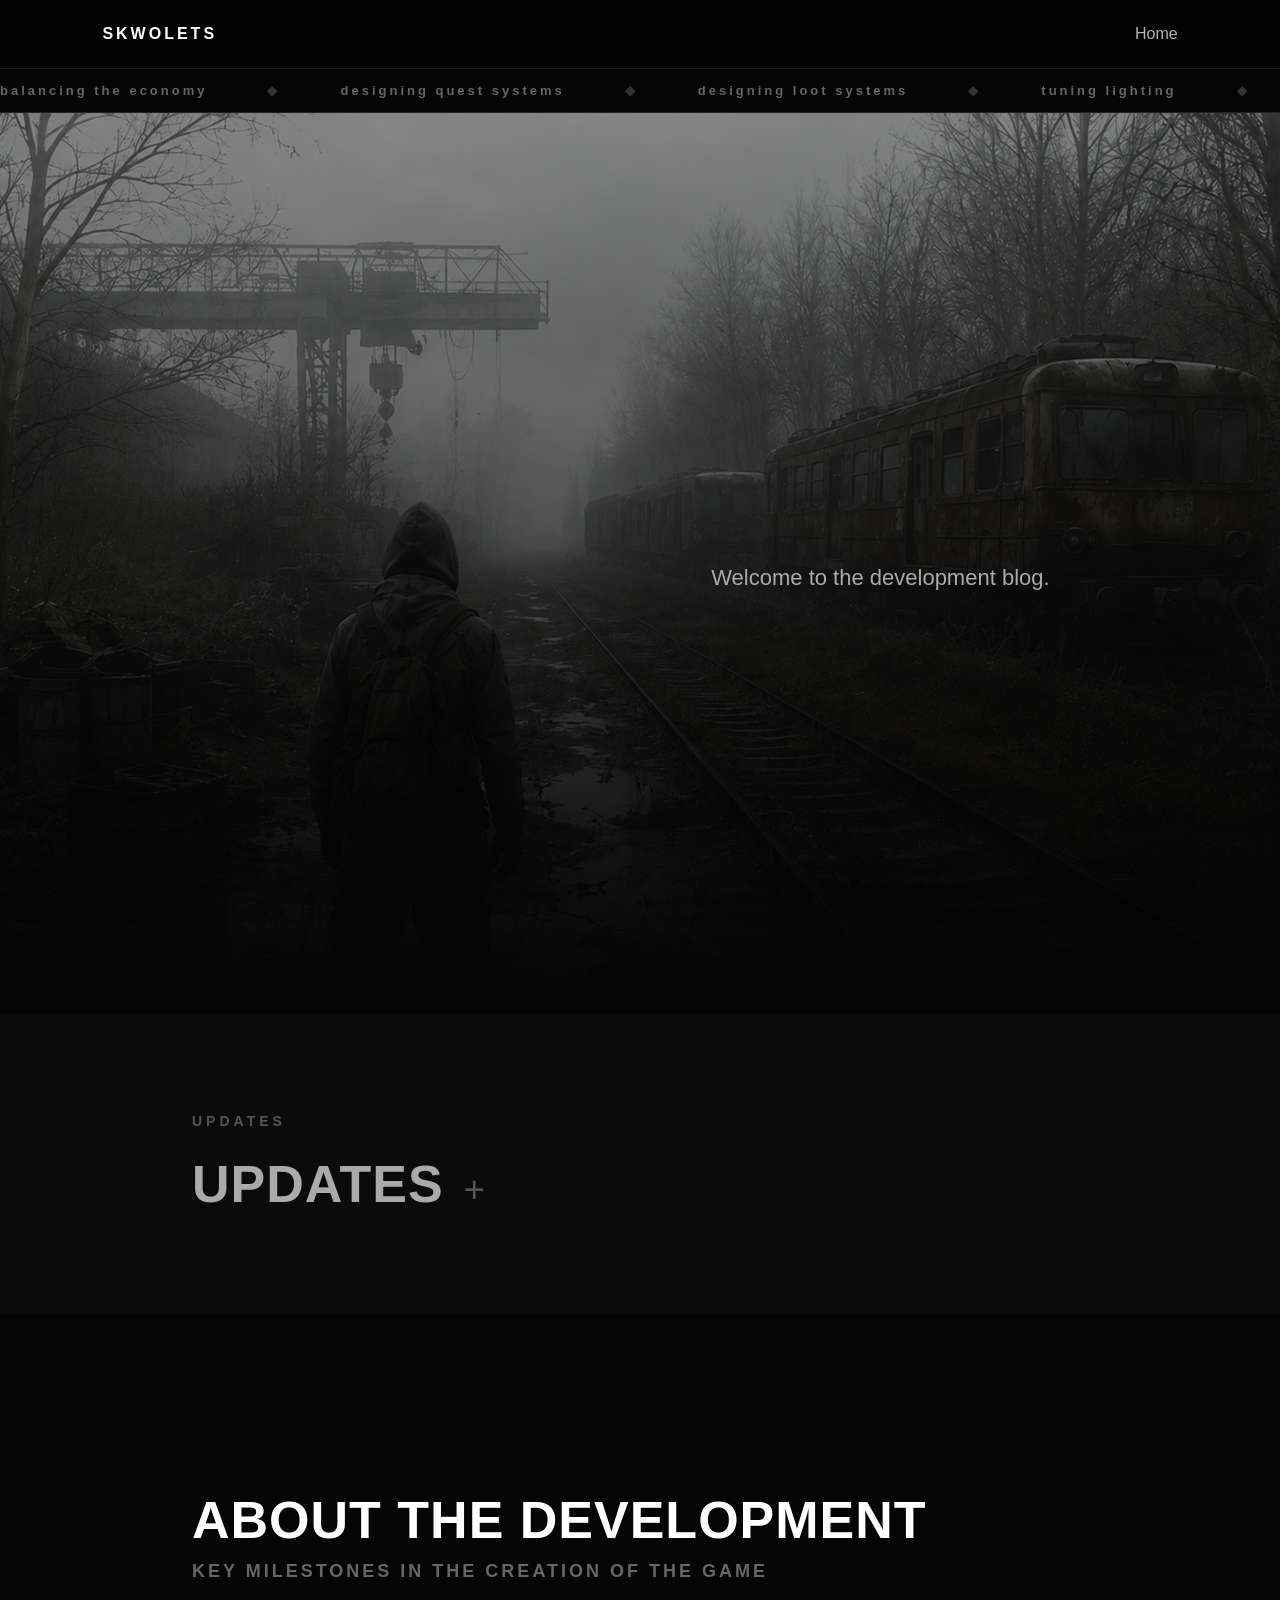
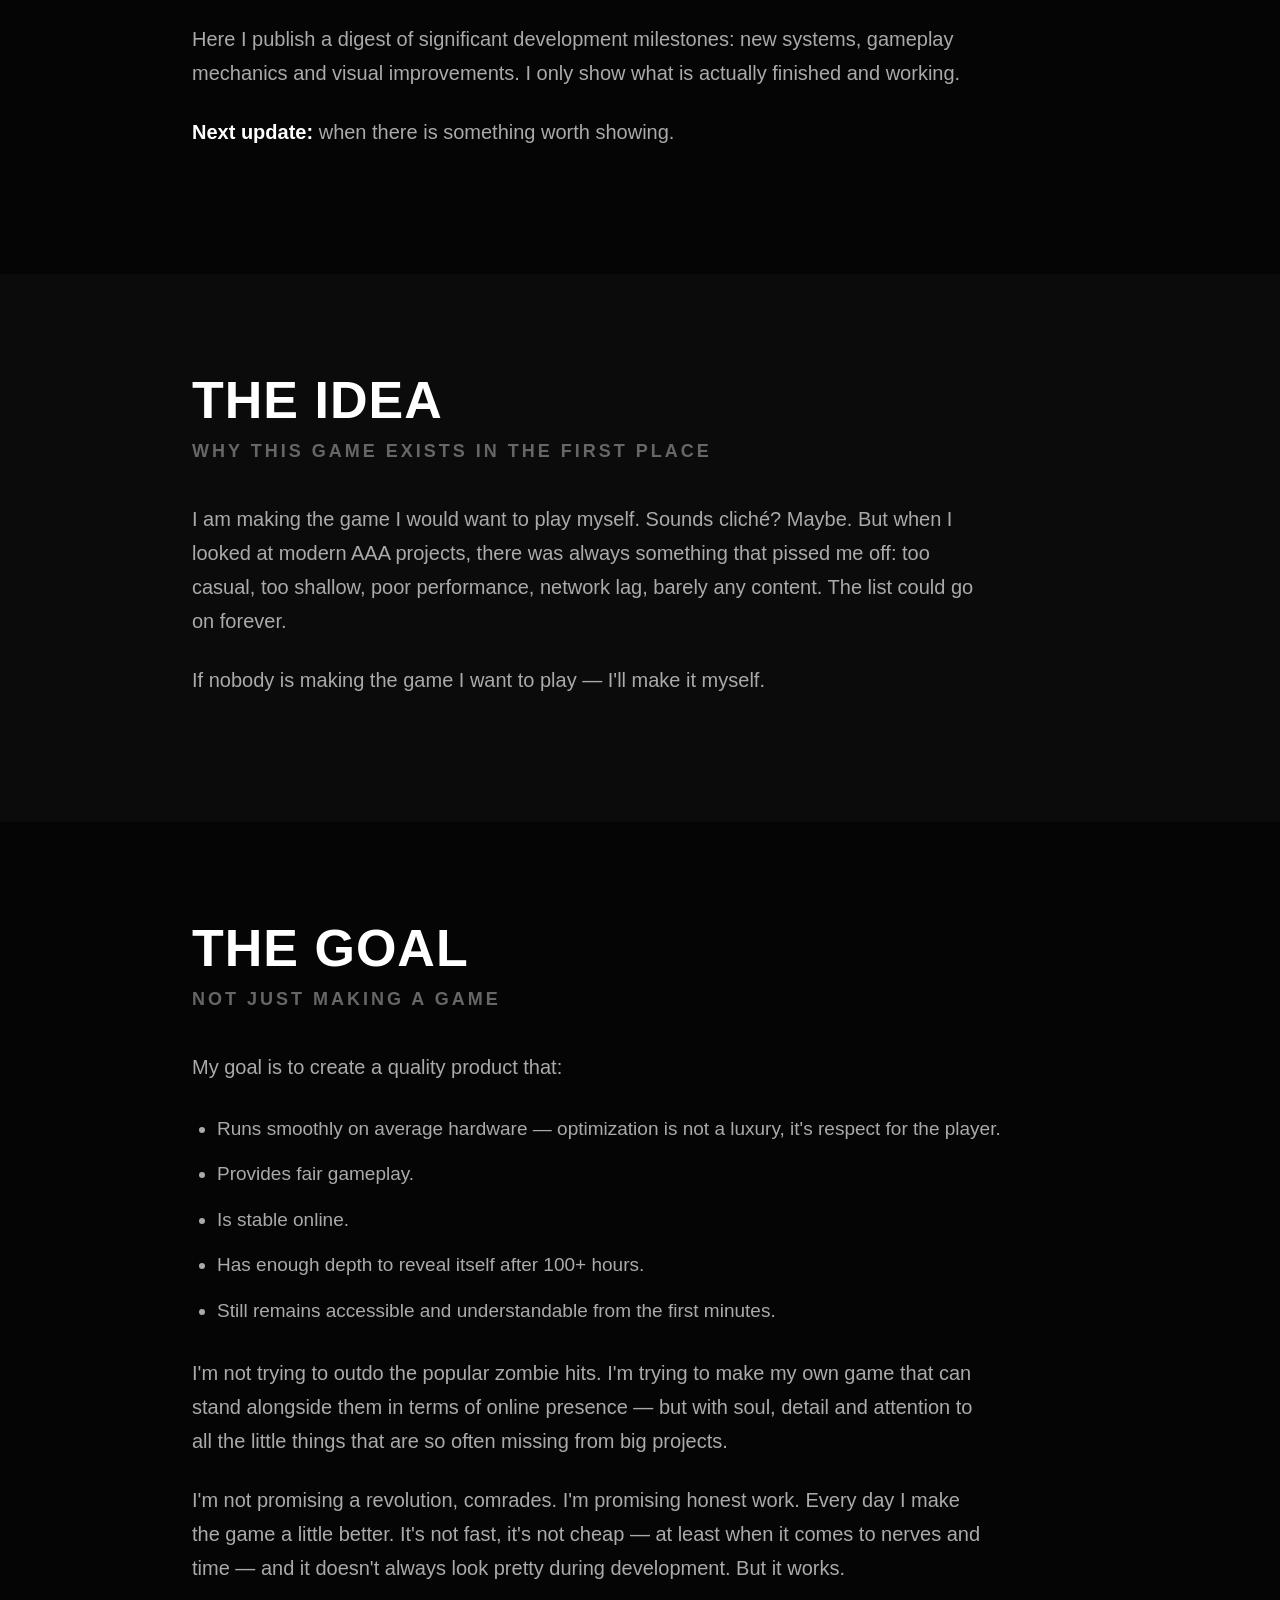
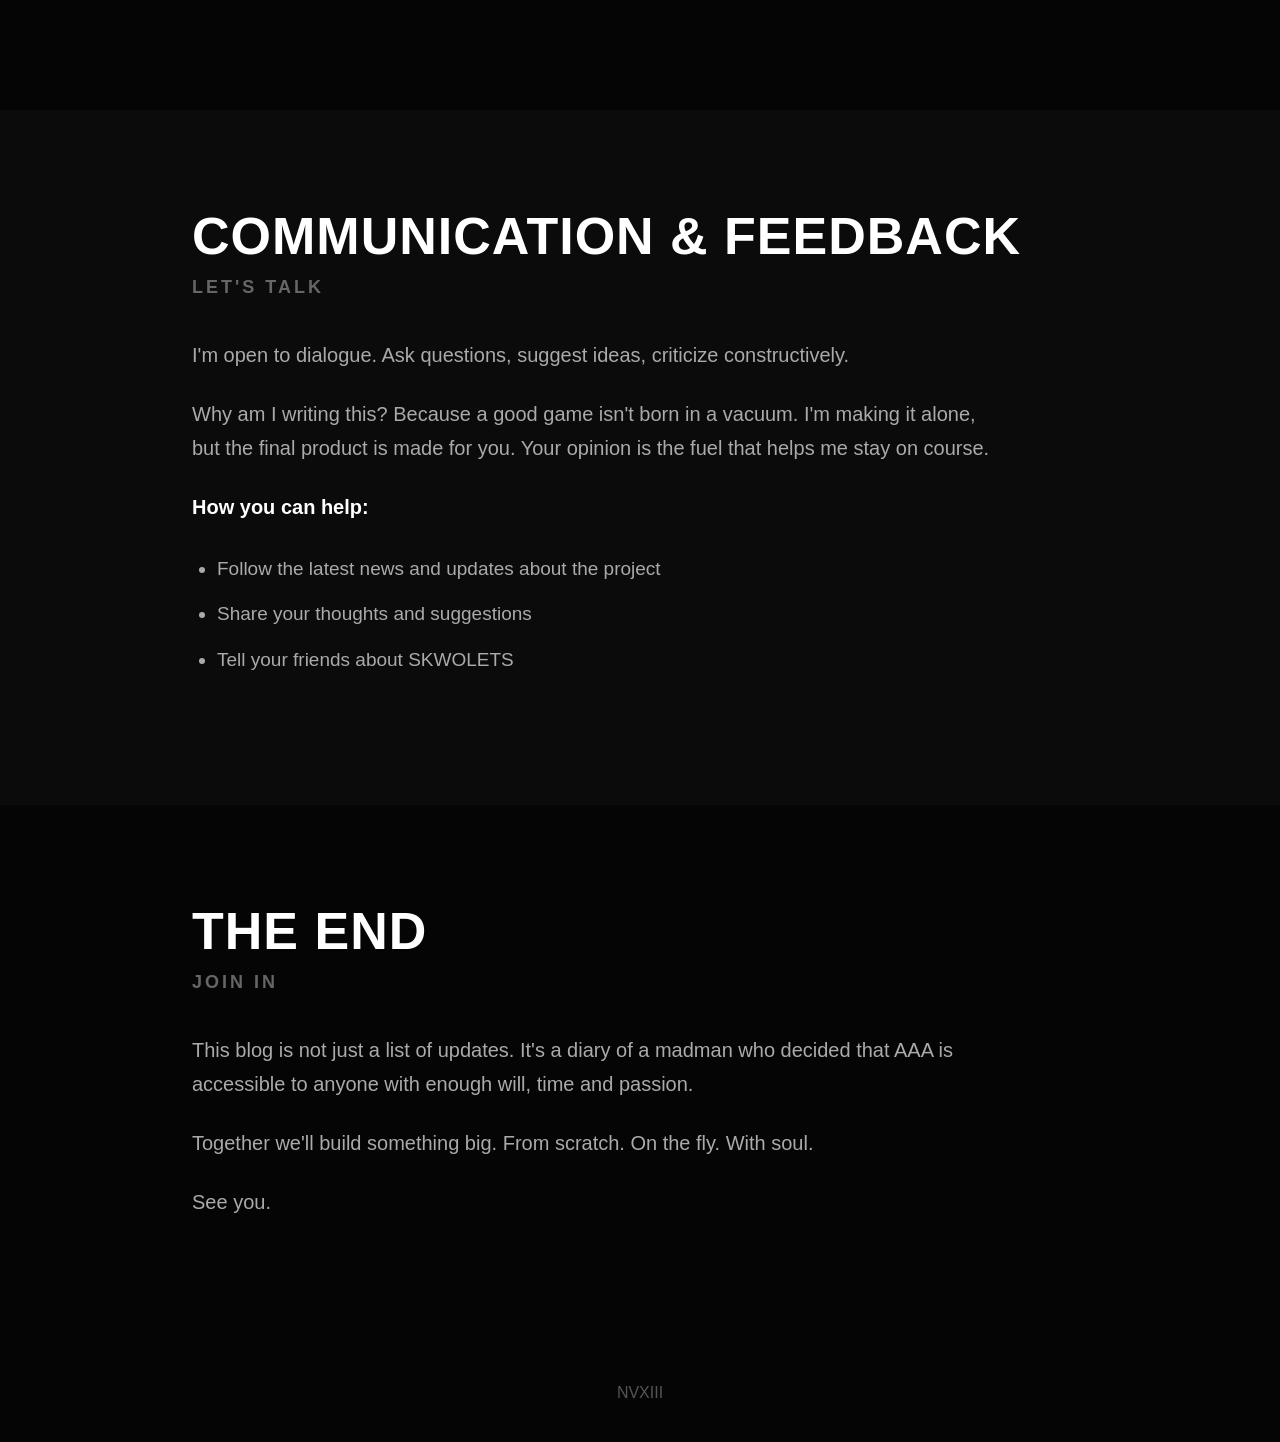
==== devblog/index.html @ 363bd1a9 "Update index.html" ====
<!DOCTYPE html>
<html lang="en">

<head>
    <meta charset="UTF-8">
    <meta name="viewport" content="width=device-width, initial-scale=1.0">

    <title>Development Blog - SKWOLETS</title>

    <link rel="stylesheet" href="../style.css">
    <link rel="stylesheet" href="style.css">

    <!-- Favicon -->
    <link rel="icon" href="/favicon.ico" sizes="any">
    <link rel="icon" type="image/png" sizes="32x32" href="/favicon/favicon-32x32.png">
    <link rel="icon" type="image/png" sizes="16x16" href="/favicon/favicon-16x16.png">

    <!-- Apple -->
    <link rel="apple-touch-icon" sizes="180x180" href="/favicon/apple-touch-icon.png">

    <!-- Web App Manifest -->
    <link rel="manifest" href="/favicon/site.webmanifest">

    <!-- Open Graph -->
    <meta property="og:type" content="website">
    <meta property="og:title" content="Development Blog — SKWOLETS">
    <meta property="og:description" content="SKWOLETS — multiplayer game currently in development">
    <meta property="og:image" content="https://skwolets.com/favicon/og-image.png">
    <meta property="og:url" content="https://skwolets.com/devblog/">
    <meta property="og:site_name" content="SKWOLETS">

    <!-- Twitter / X -->
    <meta name="twitter:card" content="summary_large_image">
    <meta name="twitter:title" content="Development Blog — SKWOLETS">
    <meta name="twitter:description" content="SKWOLETS — multiplayer game currently in development">
    <meta name="twitter:image" content="https://skwolets.com/favicon/og-image.png">
</head>

<body>

<header>

    <div class="logo">
        SKWOLETS
    </div>

    <nav>
        <a href="/">Home</a>
    </nav>

</header>

<div class="marquee">
<div class="marquee-track">

<span>designing gameplay mechanics</span>
<span>prototyping mechanics</span>
<span>tuning the gameplay loop</span>
<span>balancing gameplay</span>
<span>tuning progression</span>
<span>designing loot systems</span>
<span>balancing the economy</span>
<span>designing quest systems</span>
<span>developing NPCs</span>
<span>tuning AI behavior</span>
<span>designing combat systems</span>
<span>tuning weapons</span>
<span>tuning damage</span>
<span>tuning character stats</span>
<span>designing inventory systems</span>
<span>developing save systems</span>
<span>designing progression systems</span>
<span>tuning interactions</span>
<span>developing loot systems</span>
<span>designing crafting systems</span>

<span>building gameplay prototypes</span>
<span>testing new mechanics</span>
<span>analyzing game balance</span>
<span>improving UX</span>
<span>polishing gameplay</span>
<span>tuning the camera</span>
<span>tuning controls</span>
<span>designing UI</span>
<span>testing user flows</span>
<span>improving the gameplay flow</span>

<span>optimizing FPS</span>
<span>optimizing CPU usage</span>
<span>optimizing GPU usage</span>
<span>profiling performance</span>
<span>analyzing memory usage</span>
<span>hunting memory leaks</span>
<span>optimizing level loading</span>
<span>optimizing network code</span>
<span>running load tests</span>
<span>checking server stability</span>

<span>designing network architecture</span>
<span>testing multiplayer</span>
<span>checking replication</span>
<span>testing reconnects</span>
<span>checking heartbeats</span>
<span>analyzing latency</span>
<span>checking ping</span>
<span>optimizing queries</span>
<span>checking Redis</span>
<span>testing APIs</span>

<span>configuring server infrastructure</span>
<span>monitoring servers</span>
<span>analyzing server logs</span>
<span>checking queues</span>
<span>monitoring server resources</span>
<span>testing fault tolerance</span>
<span>handling errors</span>
<span>analyzing race conditions</span>
<span>testing concurrent access</span>
<span>checking service health</span>

<span>building environments</span>
<span>building game locations</span>
<span>designing biomes</span>
<span>generating terrain</span>
<span>tuning lighting</span>
<span>tuning the atmosphere</span>
<span>creating VFX</span>
<span>tuning materials</span>
<span>setting up collisions</span>
<span>optimizing levels</span>

<span>refactoring code</span>
<span>reading documentation</span>
<span>writing documentation</span>
<span>profiling code</span>
<span>analyzing logs</span>
<span>testing fixes</span>
<span>checking for regressions</span>
<span>planning technical tasks</span>
<span>paying down technical debt</span>
<span>designing architecture</span>

<span>looking for a missing bracket</span>
<span>hunting a bug that just disappeared</span>
<span>fixing what was working</span>
<span>breaking what I just fixed</span>
<span>restarting the editor</span>
<span>waiting for compilation</span>
<span>waiting for shaders to compile</span>
<span>watching the logs like a TV show</span>

<span>adding another Print String</span>
<span>adding another TODO</span>
<span>creating a TODO for a TODO</span>
<span>reading my old code</span>
<span>not understanding my old code</span>
<span>blaming Unreal</span>
<span>blaming Redis</span>
<span>blaming Gunicorn</span>
<span>blaming the internet</span>
<span>blaming myself</span>

<span>drinking cold coffee</span>
<span>making coffee instead of fixing the bug</span>
<span>listening to the hum of the fans</span>
<span>listening to my computer</span>
<span>staring at the loading screen</span>
<span>staring at an empty map</span>
<span>pretending it was intentional</span>
<span>pressing Play</span>
<span>pressing Stop</span>
<span>pretending it's almost done</span>

</div>
</div>

<section class="devblog-hero">

    <div class="devblog-hero-content">

        <p>Welcome to the development blog.</p>

    </div>

</section>

<article class="devblog-item updates">

    <div class="devblog-number">UPDATES</div>

    <details>

        <summary>UPDATES</summary>

        <div class="updates-list">

            <a href="/devblog/devlog/shooting-system/" class="update-item">

                <div class="update-date">
                    16 SEP 2026
                </div>

                <div class="update-info">

                    <h3>
                        002 Shooting System
                    </h3>

                    <p>
                        A deep look into client prediction, server-authoritative
                        ballistics, lag compensation, rewind, spatial queries,
                        and deterministic projectile simulation.
                    </p>

                </div>

                <div class="update-arrow">
                    →
                </div>

            </a>
            

            <a href="/devblog/devlog/master-server/" class="update-item">

                <div class="update-date">
                    1 AUG 2026
                </div>

                <div class="update-info">

                    <h3>
                        001 Master Server
                    </h3>

                    <p>
                        How own server infrastructure works,
                        including Heartbeat, connection queues, and
                        real-time game server status monitoring.
                    </p>

                </div>

                <div class="update-arrow">
                    →
                </div>

            </a>

            <!-- Next update -->

            <!--
            <a href="/devblog/devlog/example/" class="update-item">

                <div class="update-date">
                    20.08.2026
                </div>

                <div class="update-info">

                    <h3>
                        Title of the next update
                    </h3>

                    <p>
                        Short description of the development update.
                    </p>

                </div>

                <div class="update-arrow">
                    →
                </div>

            </a>
            -->

        </div>

    </details>

</article>


<section class="devblog-content">

    <article class="devblog-item">

        <h1>ABOUT THE DEVELOPMENT</h1>

        <h2>KEY MILESTONES IN THE CREATION OF THE GAME</h2>

        <p>
            Here I publish a digest of significant development milestones:
            new systems, gameplay mechanics and visual improvements.
            I only show what is actually finished and working.
        </p>

        <p>
            <strong>Next update:</strong> when there is something worth showing.
        </p>

    </article>


    <article class="devblog-item">

        <h1>THE IDEA</h1>

        <h2>WHY THIS GAME EXISTS IN THE FIRST PLACE</h2>

        <p>
            I am making the game I would want to play myself.
            Sounds cliché? Maybe. But when I looked at modern AAA projects,
            there was always something that pissed me off: too casual,
            too shallow, poor performance, network lag, barely any content.
            The list could go on forever.
        </p>

        <p>
            If nobody is making the game I want to play — I'll make it myself.
        </p>

    </article>


    <article class="devblog-item">

        <h1>THE GOAL</h1>

        <h2>NOT JUST MAKING A GAME</h2>

        <p>
            My goal is to create a quality product that:
        </p>

        <ul>
            <li>Runs smoothly on average hardware — optimization is not a luxury, it's respect for the player.</li>
            <li>Provides fair gameplay.</li>
            <li>Is stable online.</li>
            <li>Has enough depth to reveal itself after 100+ hours.</li>
            <li>Still remains accessible and understandable from the first minutes.</li>
        </ul>

        <p>
            I'm not trying to outdo the popular zombie hits.
            I'm trying to make my own game that can stand alongside them
            in terms of online presence — but with soul, detail and attention
            to all the little things that are so often missing from big projects.
        </p>

        <p>
            I'm not promising a revolution, comrades.
            I'm promising honest work.
            Every day I make the game a little better.
            It's not fast, it's not cheap — at least when it comes to nerves
            and time — and it doesn't always look pretty during development.
            But it works.
        </p>

    </article>


    <article class="devblog-item">

        <h1>COMMUNICATION &amp; FEEDBACK</h1>

        <h2>LET'S TALK</h2>

        <p>
            I'm open to dialogue.
            Ask questions, suggest ideas, criticize constructively.
        </p>

        <p>
            Why am I writing this?
            Because a good game isn't born in a vacuum.
            I'm making it alone, but the final product is made for you.
            Your opinion is the fuel that helps me stay on course.
        </p>

        <p>
            <strong>How you can help:</strong>
        </p>

        <ul>
            <li>Follow the latest news and updates about the project</li>
            <li>Share your thoughts and suggestions</li>
            <li>Tell your friends about SKWOLETS</li>
        </ul>

    </article>


    <article class="devblog-item">

        <h1>THE END</h1>

        <h2>JOIN IN</h2>

        <p>
            This blog is not just a list of updates.
            It's a diary of a madman who decided that AAA is accessible to anyone
            with enough will, time and passion.
        </p>

        <p>
            Together we'll build something big.
            From scratch. On the fly. With soul.
        </p>

        <p>
            See you.
        </p>

    </article>

</section>

<footer>

NVXIII

</footer>

<button id="backToTop" class="back-to-top" aria-label="Back to top">
    ↑
</button>

<script src="script.js"></script>

<!-- Cloudflare Web Analytics -->
<script type='module' src='https://static.cloudflareinsights.com/beacon.min.js' data-cf-beacon='{"token": "33b2f1748ba34543882b2375c96916b5"}'></script>
<!-- End Cloudflare Web Analytics -->
    
</body>

</html>
---- style.css ----
* {
    margin: 0;
    padding: 0;
    box-sizing: border-box;
}


html {
    scroll-behavior: smooth;
}


body {
    background: #050505;
    color: white;
    font-family:
        "Segoe UI",
        sans-serif;
}


.noise {
    position: fixed;

    width: 100%;
    height: 100%;

    background:
        linear-gradient(
            rgba(255,255,255,0.02),
            rgba(255,255,255,0.02)
        );

    pointer-events: none;

    z-index: 100;
}


/* ============================================================
   HEADER
   ============================================================ */

header {
    position: relative;
    top: 0;

    width: 100%;

    display: flex;
    justify-content: space-between;
    align-items: center;

    padding: 25px 8%;

    background:
        rgba(0,0,0,0.4);

    backdrop-filter: blur(10px);

    z-index: 1000;
}


.logo {
    font-weight: 900;
    letter-spacing: 3px;
}


nav a {
    color: white;
    text-decoration: none;

    margin-left: 30px;

    opacity: .7;

    transition: .3s;
}


nav a:hover {
    opacity: 1;
}


/* ============================================================
   HERO
   ============================================================ */

.hero {
    height: 100vh;

    display: flex;
    align-items: center;

    padding-left: 10%;

    position: relative;

    overflow: hidden;
}


.hero::before {
    content: "";

    position: absolute;

    inset: 0;

    background:
        linear-gradient(
            rgba(0,0,0,0.4),
            rgba(0,0,0,0.8)
        ),
        url("images/hero-01.png");

    background-size: cover;
    background-position: center bottom;
    background-repeat: no-repeat;

    -webkit-mask-image:
    linear-gradient(
        to bottom,
        black 0%,
        black 90%,
        transparent 100%
    );

    mask-image:
    linear-gradient(
        to bottom,
        black 0%,
        black 90%,
        transparent 100%
    );

    z-index: 0;

    animation:
        heroZoom
        20s
        ease-in-out
        infinite
        alternate;
}

@keyframes heroZoom {

    from {
        transform: scale(1);
    }

    to {
        transform: scale(1.08);
    }

}


.hero-content {
    position: relative;
    z-index: 1;

    width: 100%;
    padding-right: 10%;

    text-align: right;
}


.hero h1 {
    font-size: 90px;

    line-height: .9;
}


.hero h1 span {
    color: #ff3b3b;
}


.hero p {
    margin-top: 30px;
    margin-left: auto;
    margin-right: 0;

    font-size: 22px;
    max-width: 500px;

    color: #aaa;
}

/* ============================================================
   BUTTONS
   ============================================================ */

.buttons {
    margin-top: 40px;
    display: flex;
    justify-content: flex-end;
    gap: 20px;
}

.button {
    display: flex;
    align-items: center;
    justify-content: center;

    width: 150px;
    height: 52px;

    box-sizing: border-box;

    padding: 0;

    background: #222;
    color: white;

    text-decoration: none;
    font-weight: bold;

    margin-right: 0;

    transition: .3s;
}

.button:hover {
    transform: translateY(-3px);
}

.steam {
    background: #222;
}

.button.dtf {
    background: transparent;
    border: 1px solid #333;
}

.button.dtf:hover {
    border-color: #666;
}


/* ============================================================
   SECTIONS
   ============================================================ */

section {
    padding: 120px 10%;
}


h2 {
    font-size: 45px;

    margin-bottom: 40px;
}


section p {
    font-size: 20px;

    line-height: 1.6;

    color: #aaa;

    max-width: 800px;
}


/* ============================================================
   CARDS
   ============================================================ */

.cards {
    display: flex;

    gap: 30px;
}


.card {
    background: #111;

    padding: 40px;

    border: 1px solid #222;

    flex: 1;

    transition: .4s;
}


.card:hover {
    transform: translateY(-10px);

    border-color: #ff3b3b;
}


/* ============================================================
   IMAGES
   ============================================================ */

.images {
    display: flex;

    gap: 20px;
}


.image {
    height: 250px;

    flex: 1;

    background: #151515;

    display: flex;

    align-items: center;
    justify-content: center;

    color: #555;

    border: 1px solid #222;
}


/* ============================================================
   NEWS
   ============================================================ */

.news {
    display: flex;

    gap: 30px;
}


article {
    background: #111;

    padding: 30px;

    flex: 1;
}


/* ============================================================
   BOTTOM INFO
   ============================================================ */

.bottom-info {
    display: flex;

    justify-content: space-between;

    align-items: flex-start;
}


.bottom-info > div {
    flex: 1;
}


.engine {
    text-align: left;
}


.blog {
    text-align: center;
}


.contact {
    text-align: right;
}


.bottom-info h2 {
    margin-bottom: 20px;
}


/* ============================================================
   FOOTER
   ============================================================ */

footer {
    padding: 40px;

    text-align: center;

    color: #555;
}


/* ============================================================
   RESPONSIVE
   ============================================================ */


@media(max-width:800px) {

    .hero h1 {
        font-size: 50px;
    }

    .hero::before {
        background-position: 30% center;
    }

    .hero-content {
        width: 100%;
        padding-right: 8%;
        text-align: right;
    }

    .hero p {
        max-width: 100%;
        margin-left: auto;
        margin-right: 0;
    }

    .buttons {
        margin-top: 40px;
        justify-content: flex-end;
        gap: 10px;
    }

    .button {
        width: 150px;
        height: 52px;
    }

    .cards,
    .images,
    .news,
    .bottom-info {
        flex-direction: column;
    }

    /* BOTTOM INFO */

    .bottom-info {
        gap: 60px;
        padding-top: 80px;
        padding-bottom: 80px;
    }

    .bottom-info > div {
        width: 100%;
        text-align: left;
    }

    .engine,
    .blog,
    .contact {
        text-align: left;
    }

    .bottom-info h2 {
        font-size: 32px;
        margin-bottom: 15px;
    }

    .bottom-info p {
        font-size: 17px;
    }

}

/* ============================================================
   LANGUAGE SWITCHER
   ============================================================ */

.language-switcher {
    position: absolute;

    top: 25px;
    right: 8%;

    z-index: 9999;
}


/* BUTTON */

.language-button {
    display: flex;
    align-items: center;
    gap: 8px;

    padding: 10px 0;

    background: transparent;
    border: 0;

    color: #888;

    font-family: inherit;
    font-size: 12px;
    font-weight: 700;

    letter-spacing: 2px;

    cursor: pointer;

    transition: color 0.2s ease;
}

.language-button:hover {
    color: #fff;
}


/* ARROW */

.language-arrow {
    font-size: 8px;

    transition: transform 0.2s ease;
}


/* OPEN STATE */

.language-switcher.open .language-arrow {
    transform: rotate(180deg);
}


/* DROPDOWN */

.language-menu {
    position: absolute;

    top: calc(100% + 5px);
    right: 0;

    min-width: 100%;

    padding: 5px 0;

    background: #080808;
    border: 1px solid #333;

    opacity: 0;
    visibility: hidden;

    transform: translateY(-5px);

    transition:
        opacity 0.2s ease,
        visibility 0.2s ease,
        transform 0.2s ease;
}



/* OPEN */

.language-switcher.open .language-menu {
    opacity: 1;
    visibility: visible;
    transform: translateY(0);
}


/* LINKS */

.language-menu a {
    display: block;

    padding: 10px 20px;

    color: #888;

    text-decoration: none;

    font-size: 11px;
    font-weight: 700;

    letter-spacing: 2px;

    white-space: nowrap;

    transition:
        color 0.2s ease,
        background 0.2s ease;
}

.language-menu a:hover {
    color: #fff;
    background: #111;
}


/* MOBILE */

@media (max-width: 800px) {

    .language-switcher {
        top: 20px;
        right: 8%;
    }

}
---- devblog/style.css ----
.devblog-content {
    padding: 80px 0 0 0;
}

/* ============================================================
   DEV BLOG HERO
   ============================================================ */

.devblog-hero {
    height: 100vh;

    display: flex;
    align-items: center;

    padding-left: 10%;

    position: relative;
    overflow: hidden;

    z-index: 0;
}

.devblog-hero::before {
    content: "";

    position: absolute;
    inset: 0;

    background:
        linear-gradient(
            rgba(0,0,0,0.4),
            rgba(0,0,0,0.8)
        ),
        url("../images/hero-02.png");

    background-size: cover;
    background-position: center;
    background-repeat: no-repeat;

    -webkit-mask-image:
        linear-gradient(
            to bottom,
            black 0%,
            black 50%,
            transparent 100%
        );

    mask-image:
        linear-gradient(
            to bottom,
            black 0%,
            black 50%,
            transparent 100%
        );

    z-index: 0;

    animation:
        heroZoom
        20s
        ease-in-out
        infinite
        alternate;
}

.devblog-hero-content {
    position: relative;
    z-index: 1;

    width: 100%;
    padding-right: 10%;

    text-align: right;
}

.devblog-hero-content p {
    margin-top: 30px;
    margin-left: auto;
    margin-right: 0;

    font-size: 22px;
    max-width: 500px;

    color: #aaa;
}

/* ============================================================
   DEVELOPMENT BLOG ITEMS
   ============================================================ */

.devblog-item {
    width: 100%;

    padding: 100px 15%;

    background: #050505;
}

.devblog-item:nth-child(even) {
    background: #0b0b0b;
}

.devblog-number {
    margin-bottom: 25px;

    font-size: 14px;

    font-weight: 700;

    letter-spacing: 4px;

    color: #555;
}

.devblog-item h1 {
    margin-bottom: 15px;

    font-size: 52px;

    line-height: 1;

    letter-spacing: 1px;
}

.devblog-item h2 {
    margin-bottom: 40px;

    font-size: 18px;

    letter-spacing: 3px;

    color: #666;
}

.devblog-item p {
    margin-bottom: 25px;

    font-size: 20px;

    line-height: 1.7;

    color: #aaa;
}

.devblog-item strong {
    color: white;
}

.devblog-item ul {
    margin: 30px 0;

    padding-left: 25px;

    max-width: 900px;
}

.devblog-item li {
    margin-bottom: 15px;

    font-size: 19px;

    line-height: 1.6;

    color: #aaa;
}

/* ============================================================
   HERO ANIMATION
   ============================================================ */

@keyframes heroZoom {

    from {
        transform: scale(1);
    }

    to {
        transform: scale(1.04);
    }

}

/* ============================================================
   MARQUEE
   ============================================================ */

.marquee {
    width: 100%;

    overflow: hidden;

    border-top: 1px solid #222;
    border-bottom: 1px solid #222;

    background: #050505;

    white-space: nowrap;
}

.marquee-track {
    display: inline-flex;

    align-items: center;

    gap: 60px;

    padding: 14px 0;

    animation:
        marquee
        180s
        linear
        infinite;
}

.marquee-track span {
    font-size: 13px;

    font-weight: 700;

    letter-spacing: 3px;

    color: #666;
}

.marquee-track span::after {
    content: "◆";

    margin-left: 60px;

    color: #333;
}

@keyframes marquee {

    from {
        transform: translateX(0);
    }

    to {
        transform: translateX(-50%);
    }

}

/* ============================================================
   UPDATES
============================================================ */

.updates details {
    width: 100%;
}

.updates summary {
    cursor: pointer;

    list-style: none;

    font-size: 52px;
    font-weight: 700;

    letter-spacing: 1px;

    color: #aaa;

    transition:
        color 0.2s ease,
        padding-left 0.2s ease;
}

.updates summary::-webkit-details-marker {
    display: none;
}

.updates summary::after {
    content: "+";

    display: inline-block;

    margin-left: 20px;

    font-size: 36px;
    font-weight: 400;

    color: #555;

    transition:
        transform 0.3s ease,
        color 0.2s ease;
}

.updates details[open] summary::after {
    content: "−";
    color: #aaa;
}

.updates summary:hover {
    color: #fff;
}

.updates-list {
    margin-top: 45px;

    border-top: 1px solid #222;
}

.update-item {
    position: relative;

    display: flex;
    align-items: center;

    gap: 40px;

    padding: 30px 0;

    border-bottom: 1px solid #222;

    text-decoration: none;

    transition:
        padding-left 0.25s ease,
        background 0.25s ease;
}

.update-item:hover {
    padding-left: 15px;
}

.update-date {
    flex-shrink: 0;

    width: 110px;

    font-size: 13px;
    font-weight: 700;

    letter-spacing: 2px;

    color: #555;
}

.update-info {
    flex: 1;
}

.update-info h3 {
    margin: 0 0 10px 0;

    font-size: 22px;
    font-weight: 700;

    letter-spacing: 1px;

    color: #aaa;

    transition: color 0.2s ease;
}

.update-info p {
    margin: 0;

    max-width: 850px;

    font-size: 16px;
    line-height: 1.6;

    color: #666;
}

.update-item:hover .update-info h3 {
    color: #fff;
}

.update-arrow {
    flex-shrink: 0;

    font-size: 28px;

    color: #444;

    transition:
        color 0.2s ease,
        transform 0.2s ease;
}

.update-item:hover .update-arrow {
    color: #aaa;

    transform: translateX(5px);
}

/* ============================================================
MOBILE
============================================================ */

@media (max-width: 800px) {

    .devblog-hero::before {
        background-position: 30% center;
    }

    .devblog-hero-content {
        width: 100%;
        padding-right: 8%;
        text-align: right;
    }

    .devblog-hero-content p {
        max-width: 100%;
        margin-left: auto;
        margin-right: 0;

        font-size: 22px;
        color: #aaa;
    }

    .devblog-item {
        padding: 70px 8%;
    }

    .devblog-item h1 {
        font-size: 38px;
    }

    .devblog-item h2 {
        font-size: 15px;
    }

    .devblog-item p,
    .devblog-item li {
        font-size: 17px;
    }

    .updates summary {
        font-size: 38px;
    }

    .updates summary::after {
        font-size: 28px;
    }

    .updates-list {
        margin-top: 30px;
    }

    .update-item {
        gap: 15px;

        padding: 25px 0;

        align-items: flex-start;
    }

    .update-date {
        width: 80px;

        font-size: 11px;

        letter-spacing: 1px;
    }

    .update-info h3 {
        font-size: 17px;

        line-height: 1.3;
    }

    .update-info p {
        font-size: 14px;

        line-height: 1.5;
    }

    .update-arrow {
        font-size: 22px;
    }

}

/* ============================================================
   BACK TO TOP
   ============================================================ */

.back-to-top {
    position: fixed;

    right: 30px;
    bottom: 30px;

    width: 50px;
    height: 50px;

    display: flex;
    align-items: center;
    justify-content: center;

    background: #111;
    border: 1px solid #333;

    color: #aaa;

    font-size: 24px;
    line-height: 1;

    cursor: pointer;

    opacity: 0;
    visibility: hidden;

    transform: translateY(10px);

    transition:
        opacity 0.3s ease,
        visibility 0.3s ease,
        transform 0.3s ease,
        color 0.2s ease,
        border-color 0.2s ease;

    z-index: 999;
}

.back-to-top.visible {
    opacity: 1;
    visibility: visible;

    transform: translateY(0);
}

.back-to-top:hover {
    color: #fff;
    border-color: #666;
}
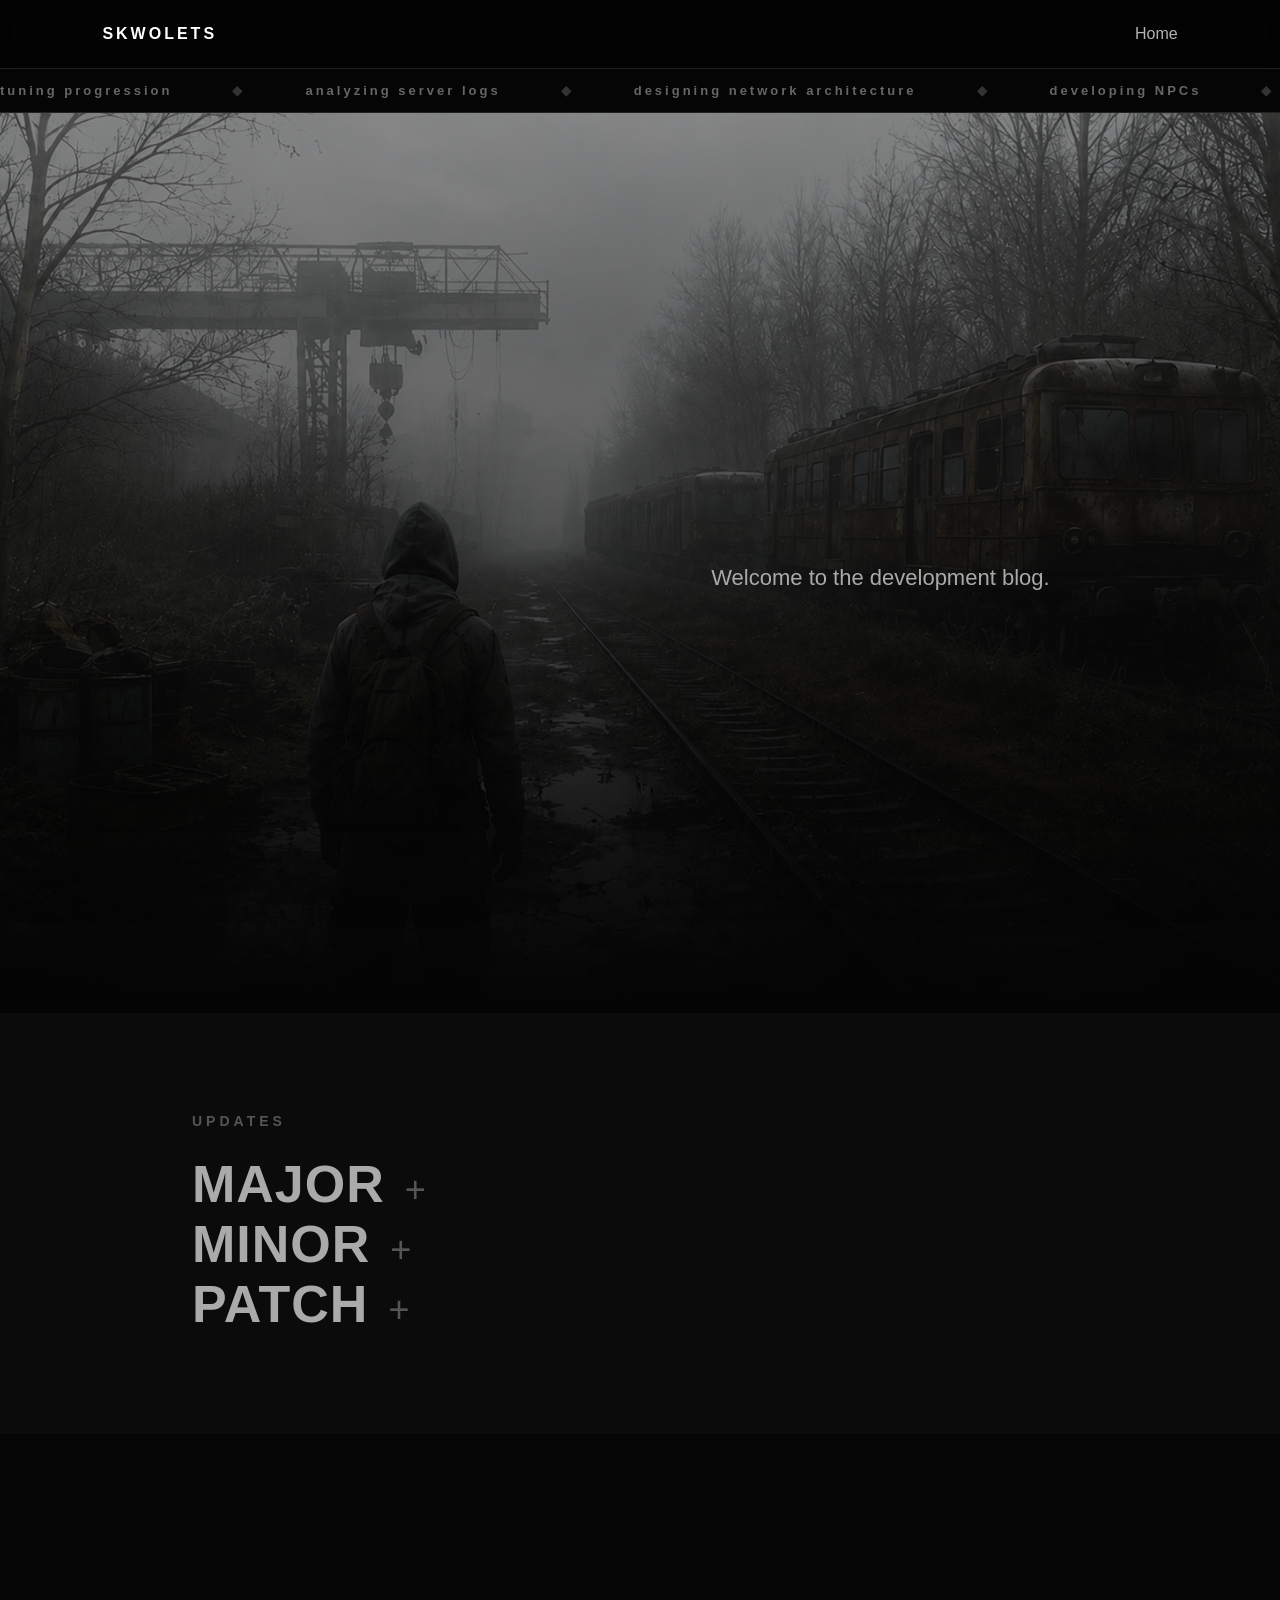
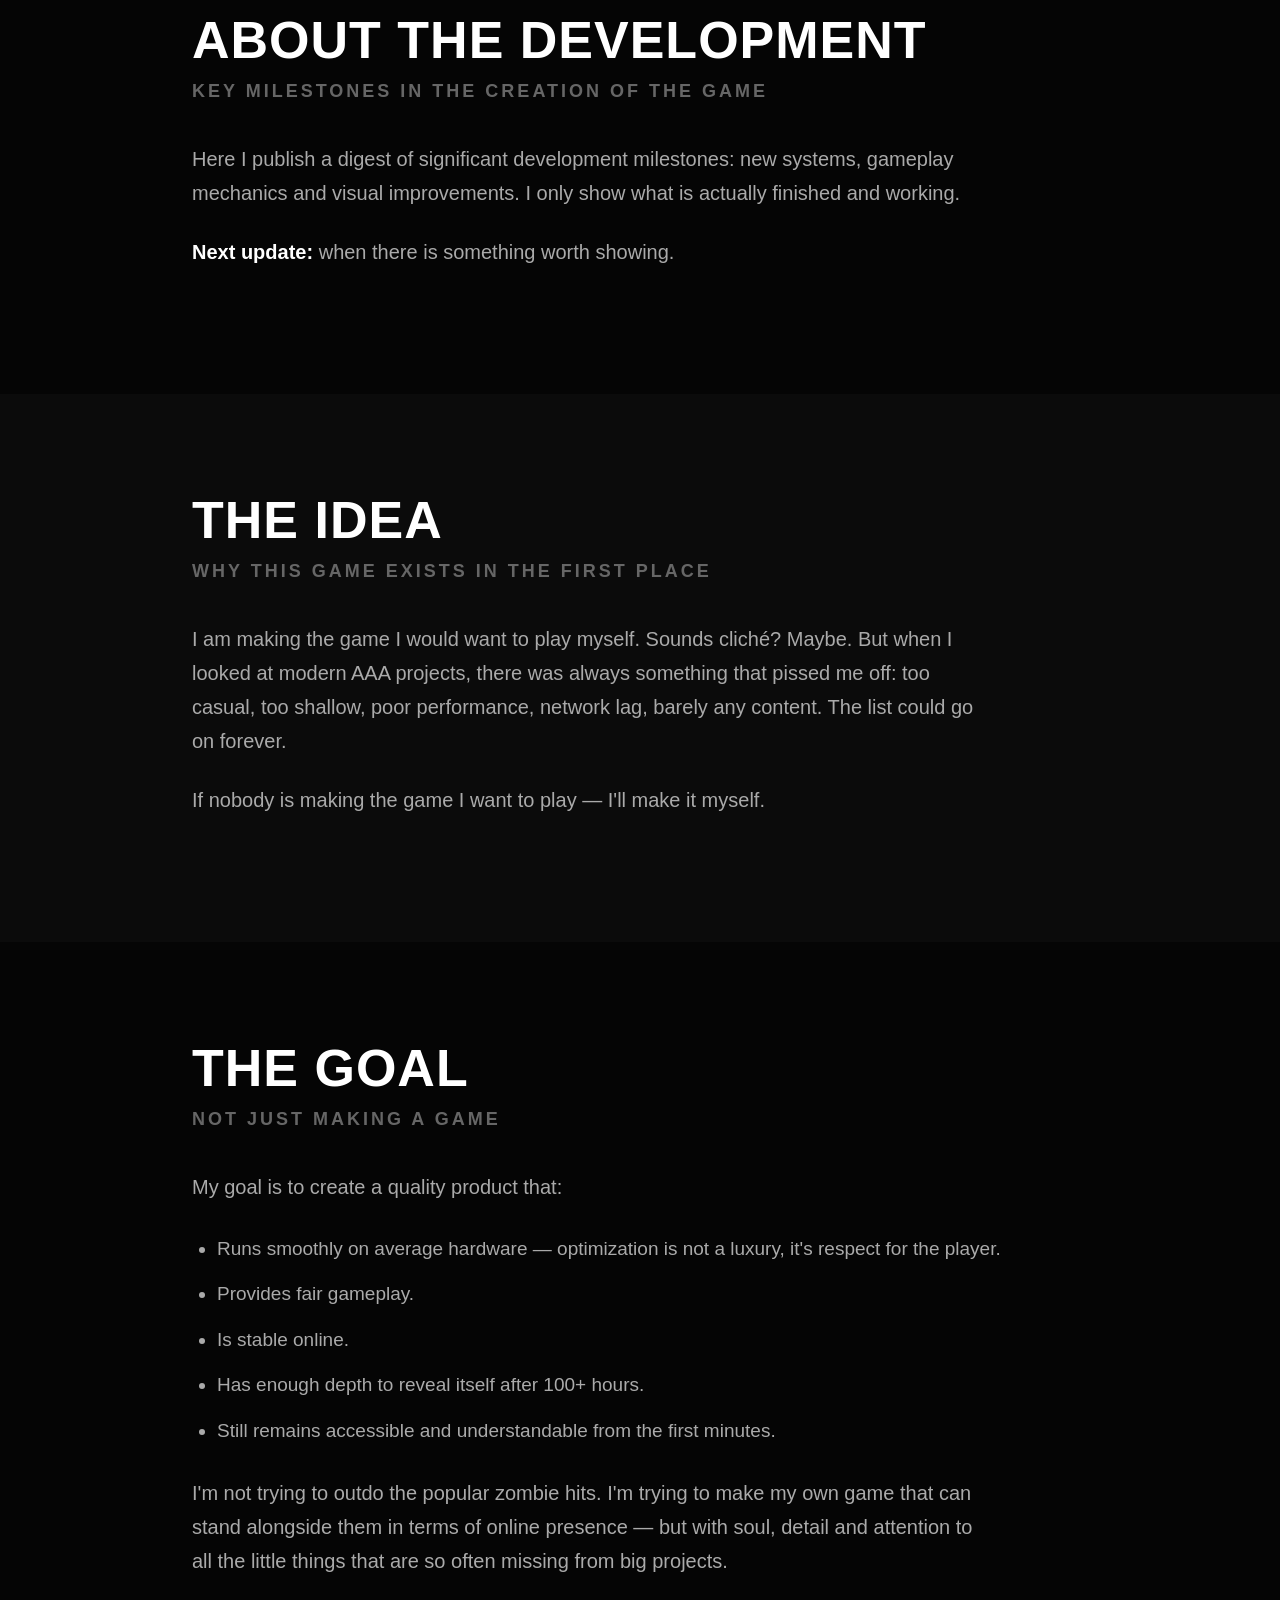
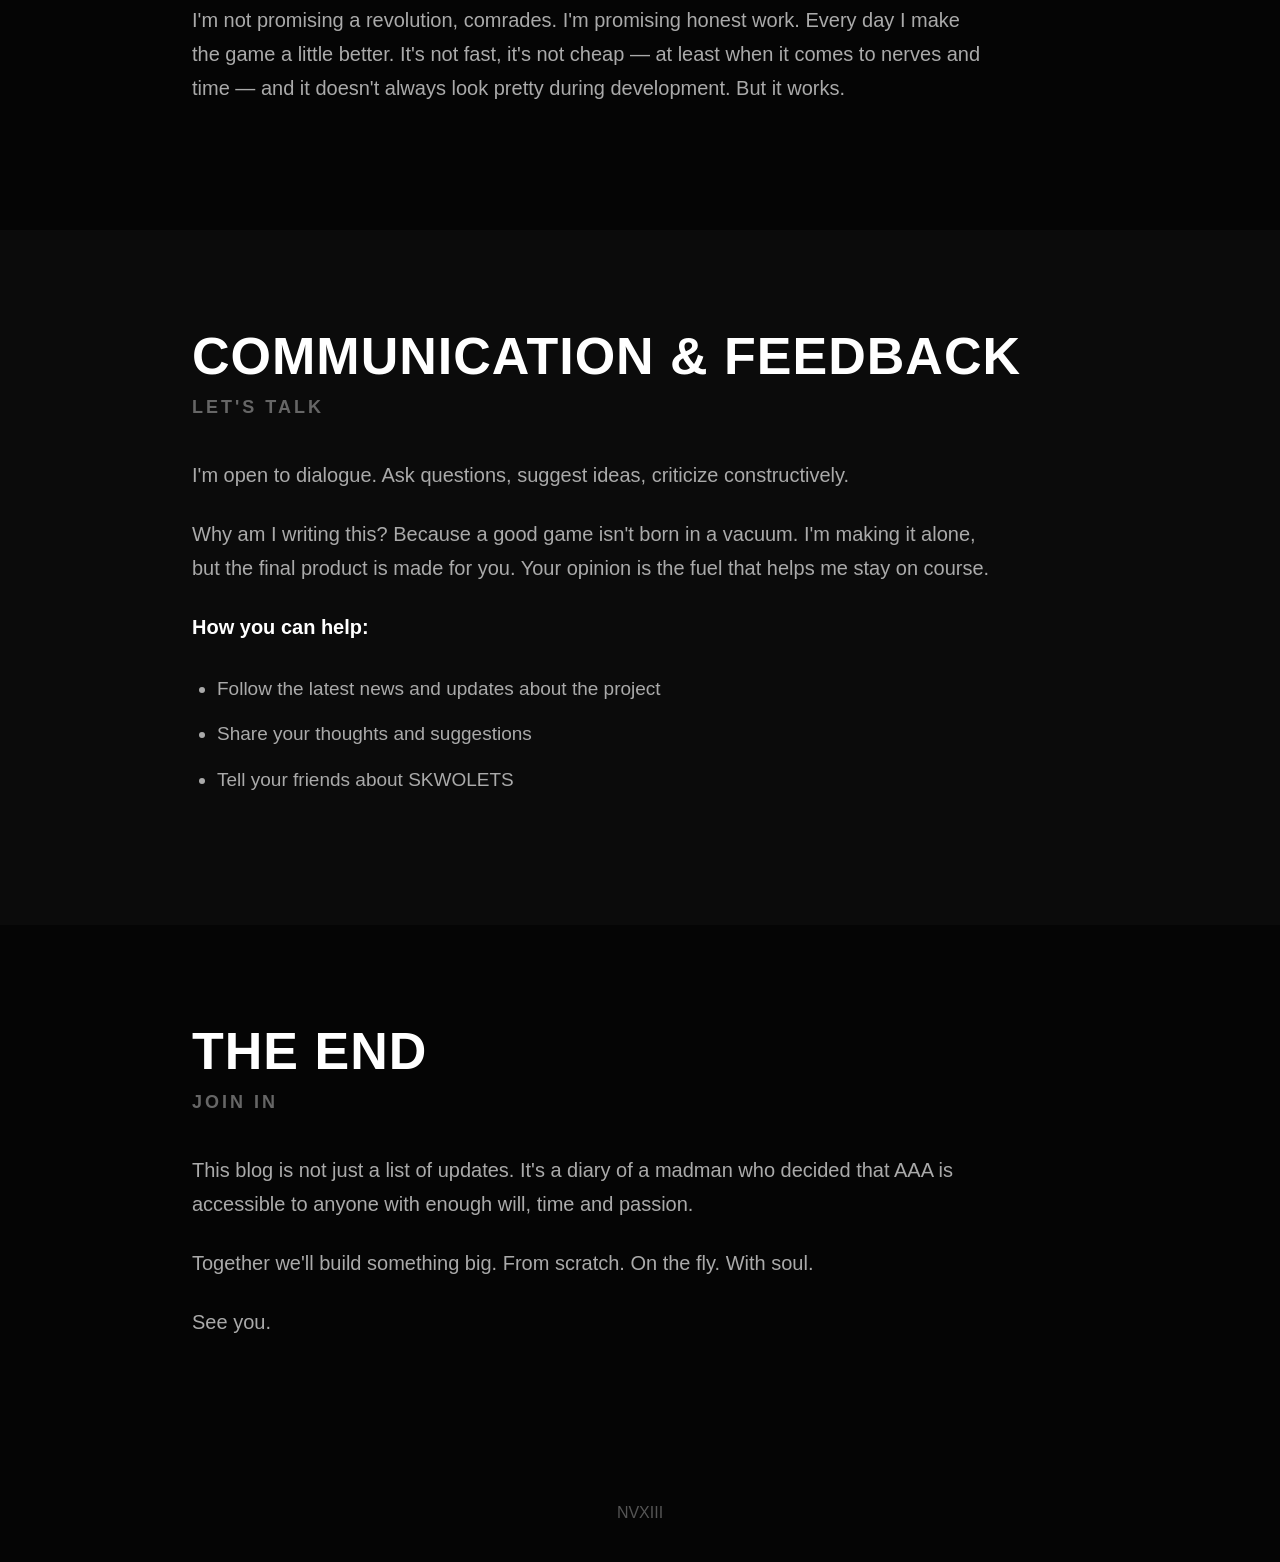
==== commit 791fc611: "Update index.html" ====
--- a/devblog/index.html
+++ b/devblog/index.html
@@ -188,10 +188,46 @@
 <article class="devblog-item updates">
 
     <div class="devblog-number">UPDATES</div>
-
+    
     <details>
 
-        <summary>UPDATES</summary>
+        <summary>MAJOR</summary>
+
+            <!-- Next update -->
+
+            <!--
+            <a href="/devblog/devlog/example/" class="update-item">
+
+                <div class="update-date">
+                    20.08.2026
+                </div>
+
+                <div class="update-info">
+
+                    <h3>
+                        Title of the next update
+                    </h3>
+
+                    <p>
+                        Short description of the development update.
+                    </p>
+
+                </div>
+
+                <div class="update-arrow">
+                    →
+                </div>
+
+            </a>
+            -->
+
+        </div>
+
+    </details>
+
+    <details>
+
+        <summary>MINOR</summary>
 
         <div class="updates-list">
 
@@ -247,6 +283,42 @@
                 </div>
 
             </a>
+
+            <!-- Next update -->
+
+            <!--
+            <a href="/devblog/devlog/example/" class="update-item">
+
+                <div class="update-date">
+                    20.08.2026
+                </div>
+
+                <div class="update-info">
+
+                    <h3>
+                        Title of the next update
+                    </h3>
+
+                    <p>
+                        Short description of the development update.
+                    </p>
+
+                </div>
+
+                <div class="update-arrow">
+                    →
+                </div>
+
+            </a>
+            -->
+
+        </div>
+
+    </details>
+
+    <details>
+
+        <summary>PATCH</summary>
 
             <!-- Next update -->
 
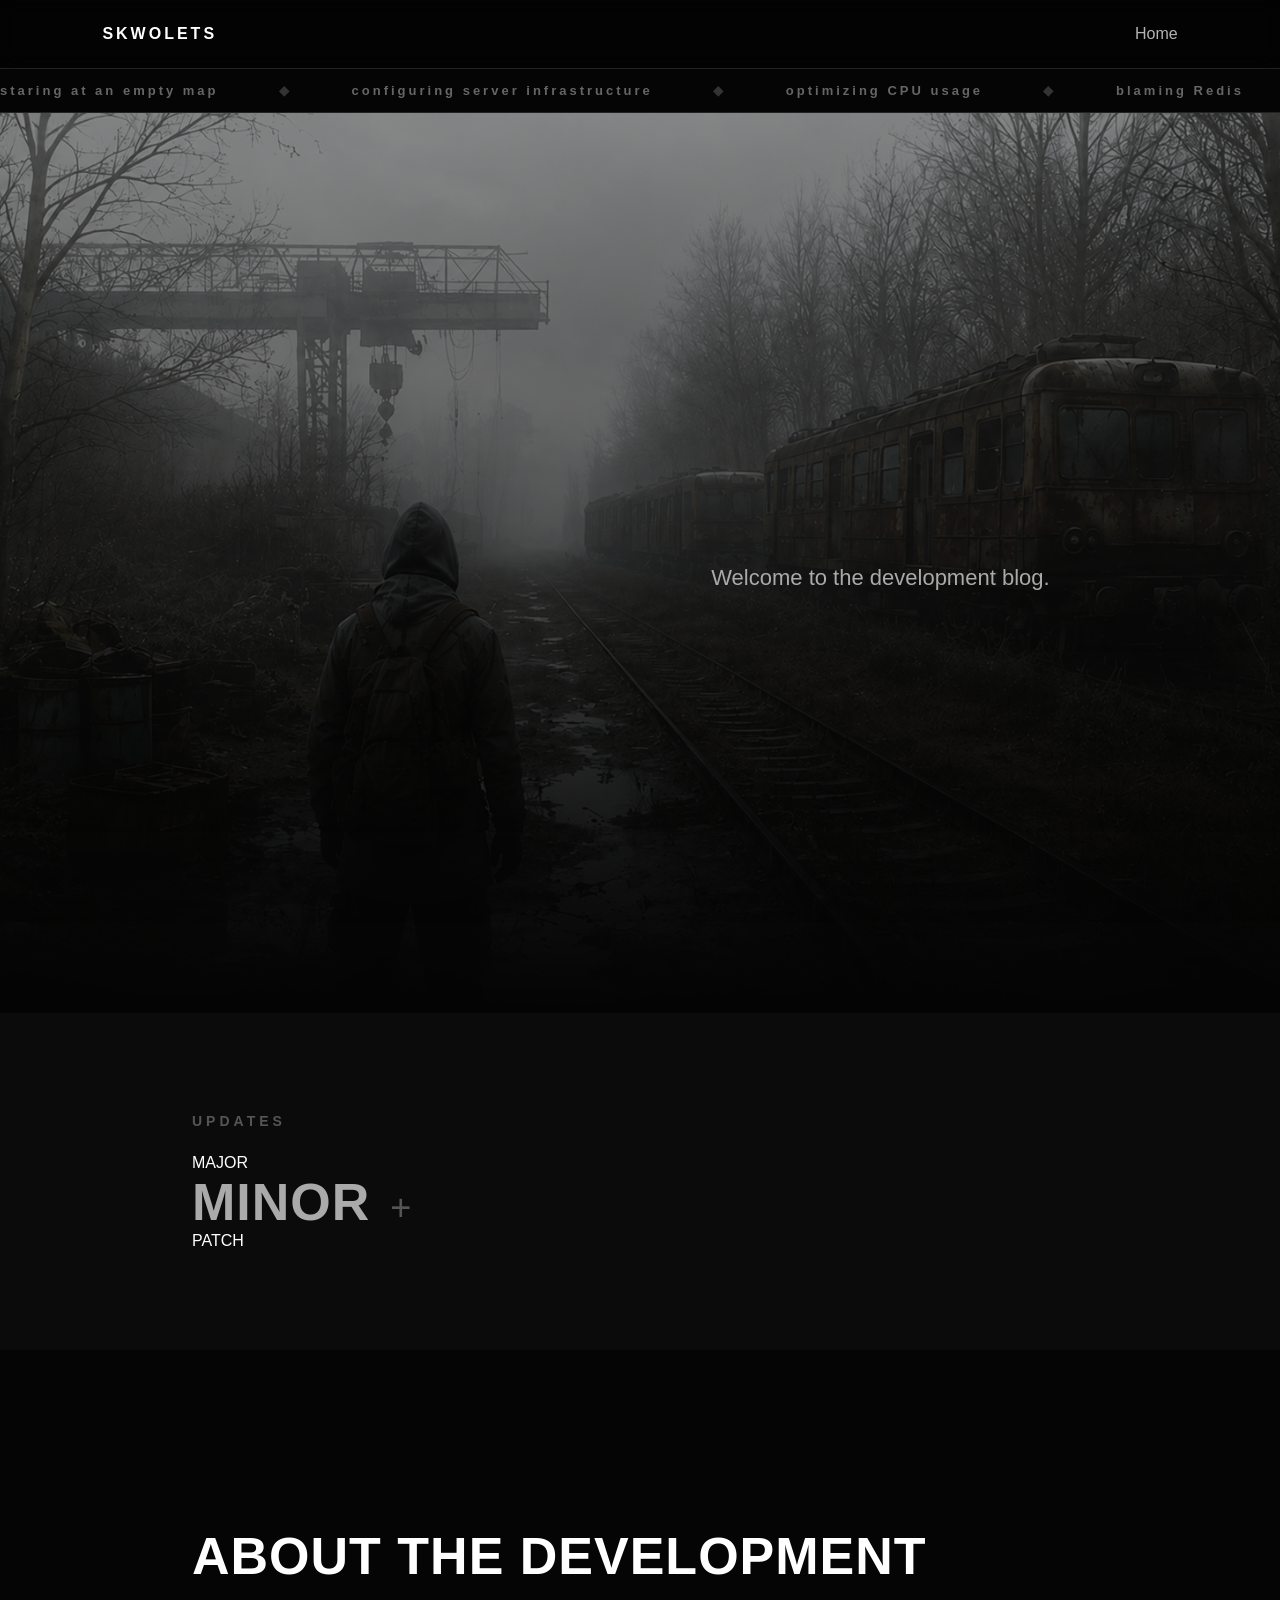
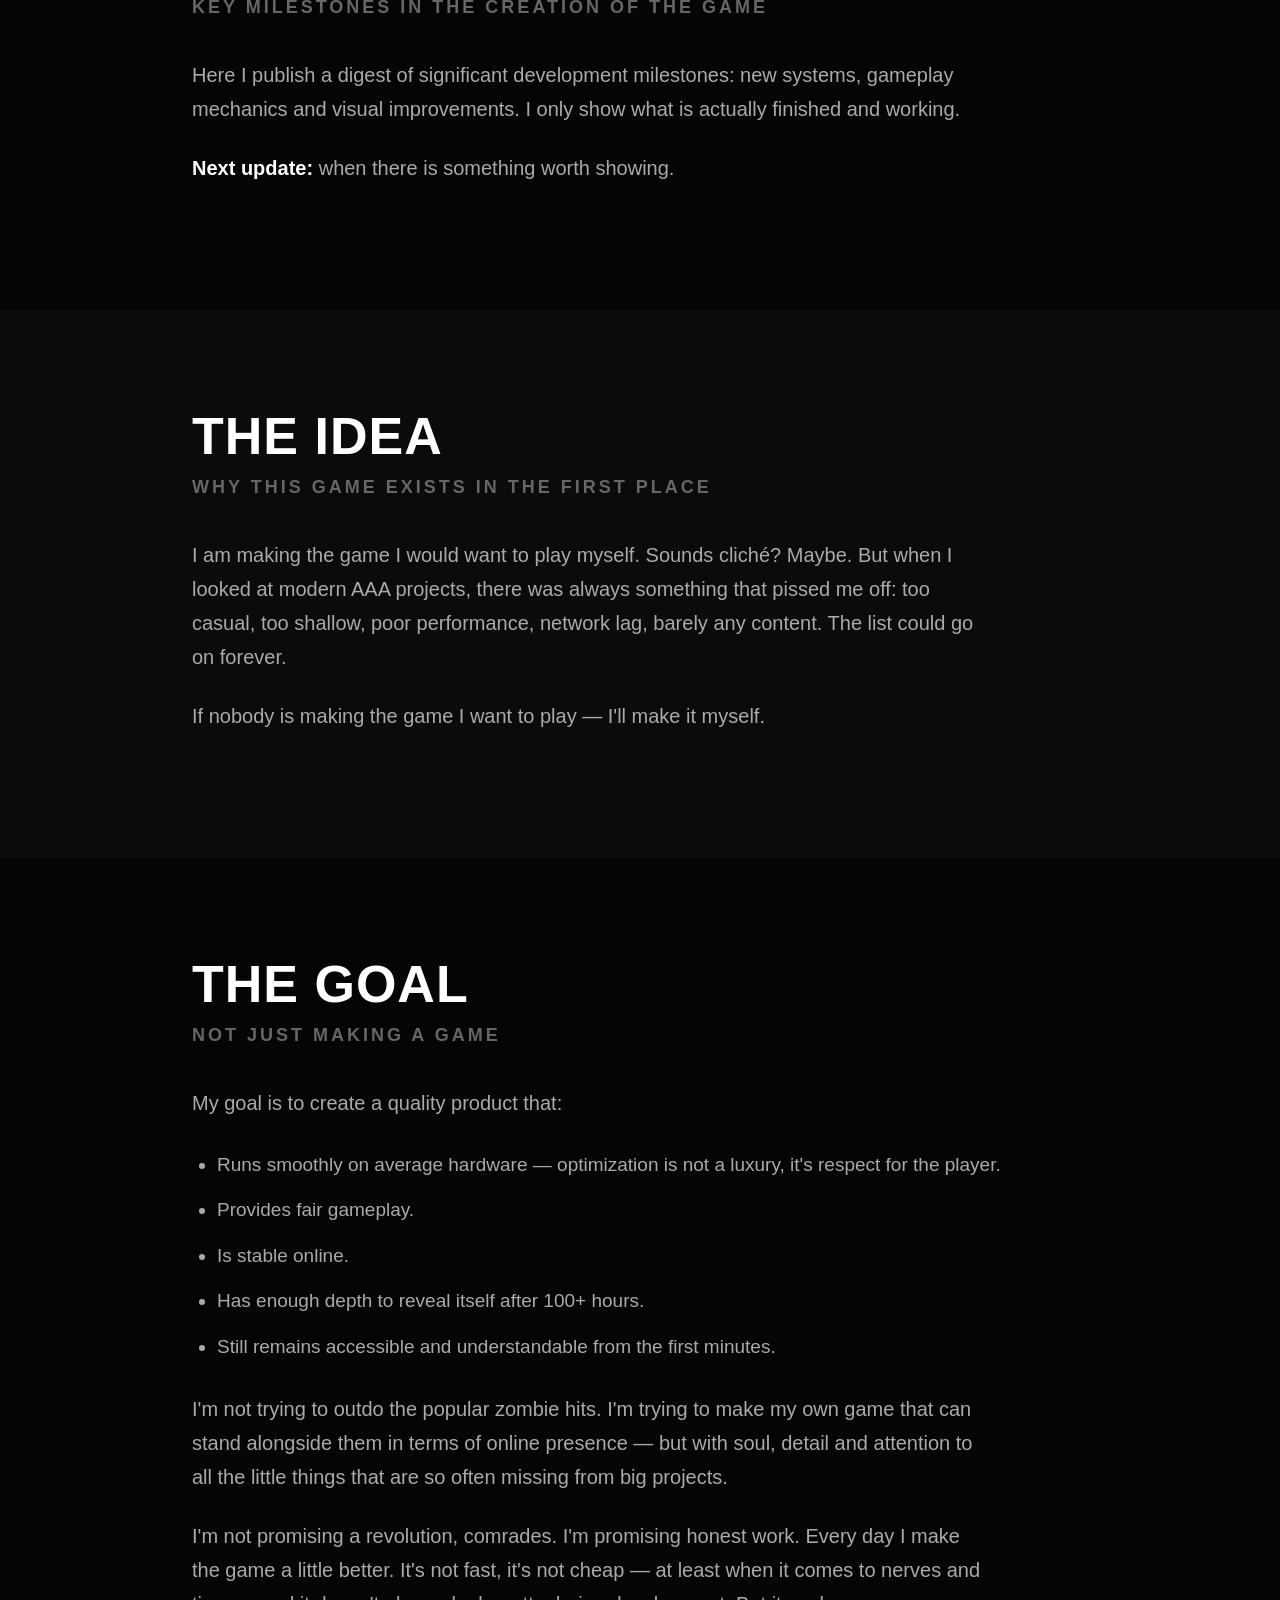
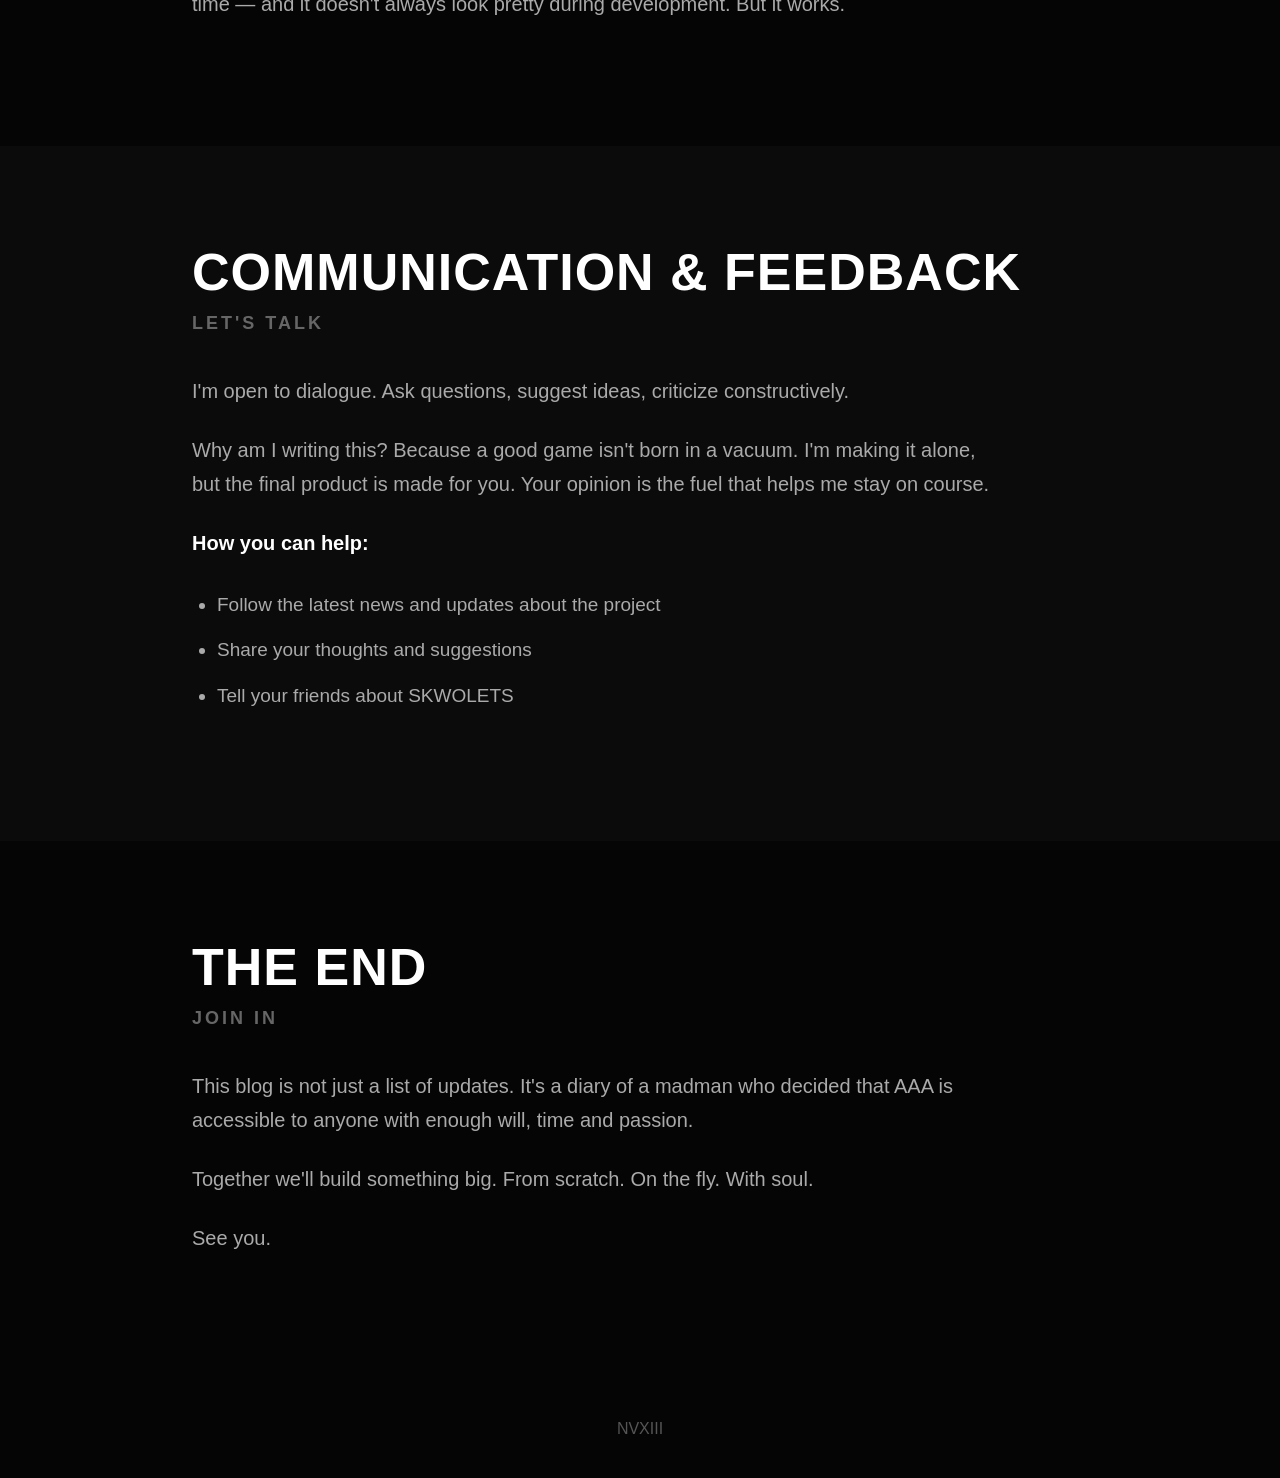
==== commit df77a0e9: "Update index.html" ====
--- a/devblog/index.html
+++ b/devblog/index.html
@@ -189,42 +189,10 @@
 
     <div class="devblog-number">UPDATES</div>
     
-    <details>
-
-        <summary>MAJOR</summary>
-
-            <!-- Next update -->
-
-            <!--
-            <a href="/devblog/devlog/example/" class="update-item">
-
-                <div class="update-date">
-                    20.08.2026
-                </div>
-
-                <div class="update-info">
-
-                    <h3>
-                        Title of the next update
-                    </h3>
-
-                    <p>
-                        Short description of the development update.
-                    </p>
-
-                </div>
-
-                <div class="update-arrow">
-                    →
-                </div>
-
-            </a>
-            -->
-
-        </div>
-
-    </details>
-
+    <div class="updates-category is-disabled">
+        <div class="updates-summary">MAJOR</div>
+    </div>
+    
     <details>
 
         <summary>MINOR</summary>
@@ -316,41 +284,9 @@
 
     </details>
 
-    <details>
-
-        <summary>PATCH</summary>
-
-            <!-- Next update -->
-
-            <!--
-            <a href="/devblog/devlog/example/" class="update-item">
-
-                <div class="update-date">
-                    20.08.2026
-                </div>
-
-                <div class="update-info">
-
-                    <h3>
-                        Title of the next update
-                    </h3>
-
-                    <p>
-                        Short description of the development update.
-                    </p>
-
-                </div>
-
-                <div class="update-arrow">
-                    →
-                </div>
-
-            </a>
-            -->
-
-        </div>
-
-    </details>
+    <div class="updates-category is-disabled">
+        <div class="updates-summary">PATCH</div>
+    </div>
 
 </article>
 
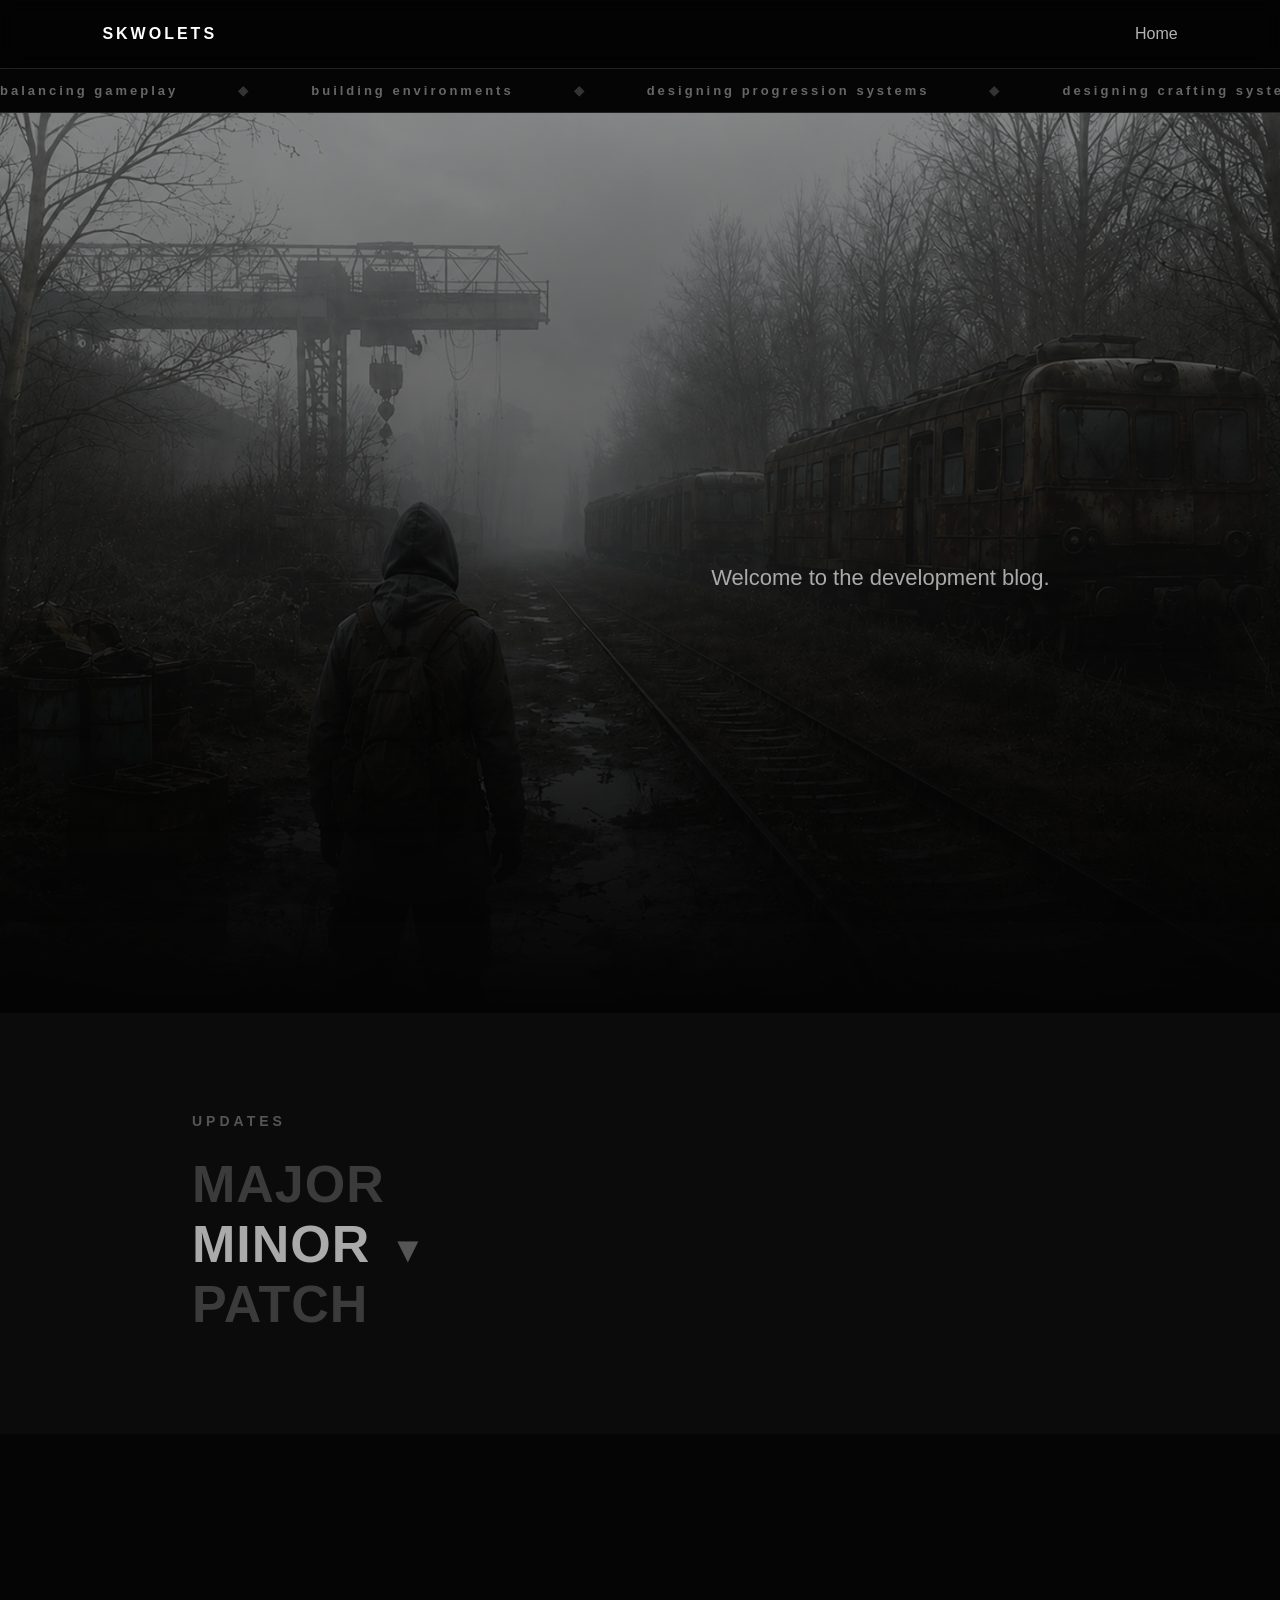
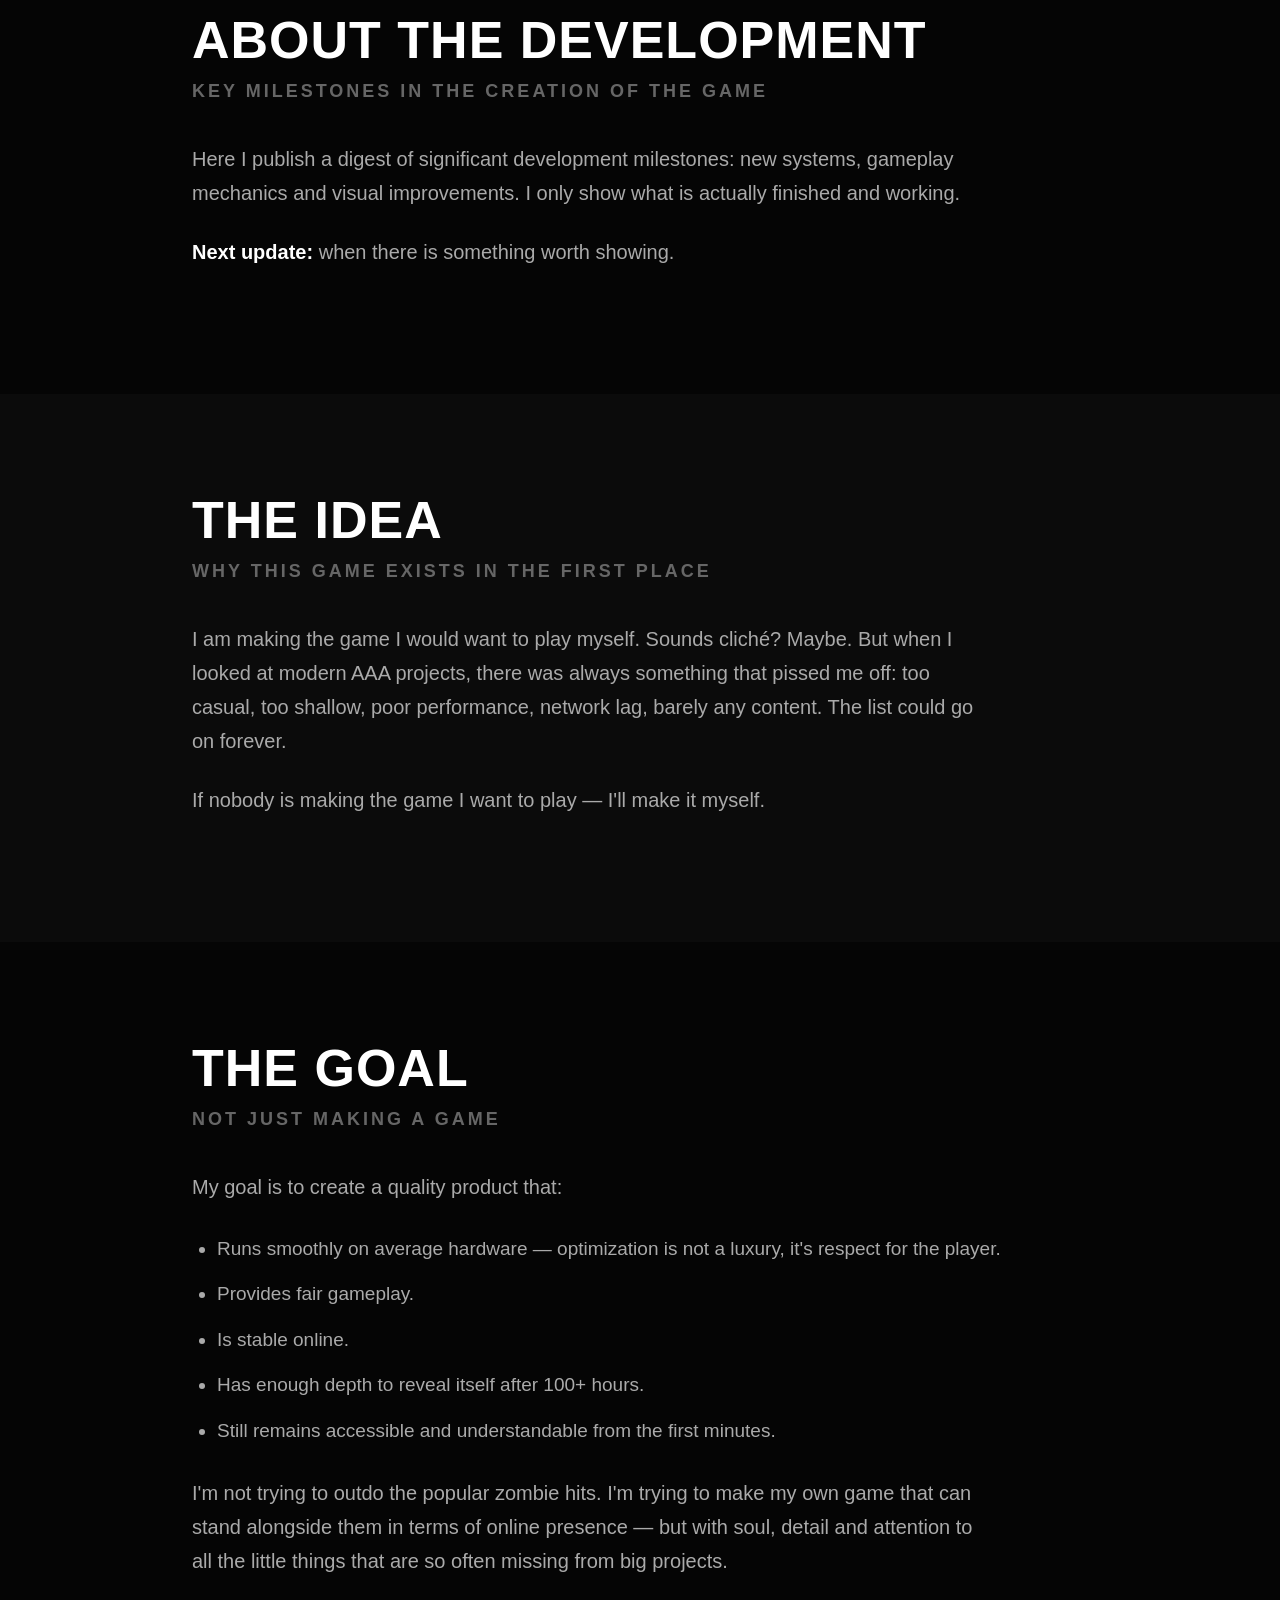
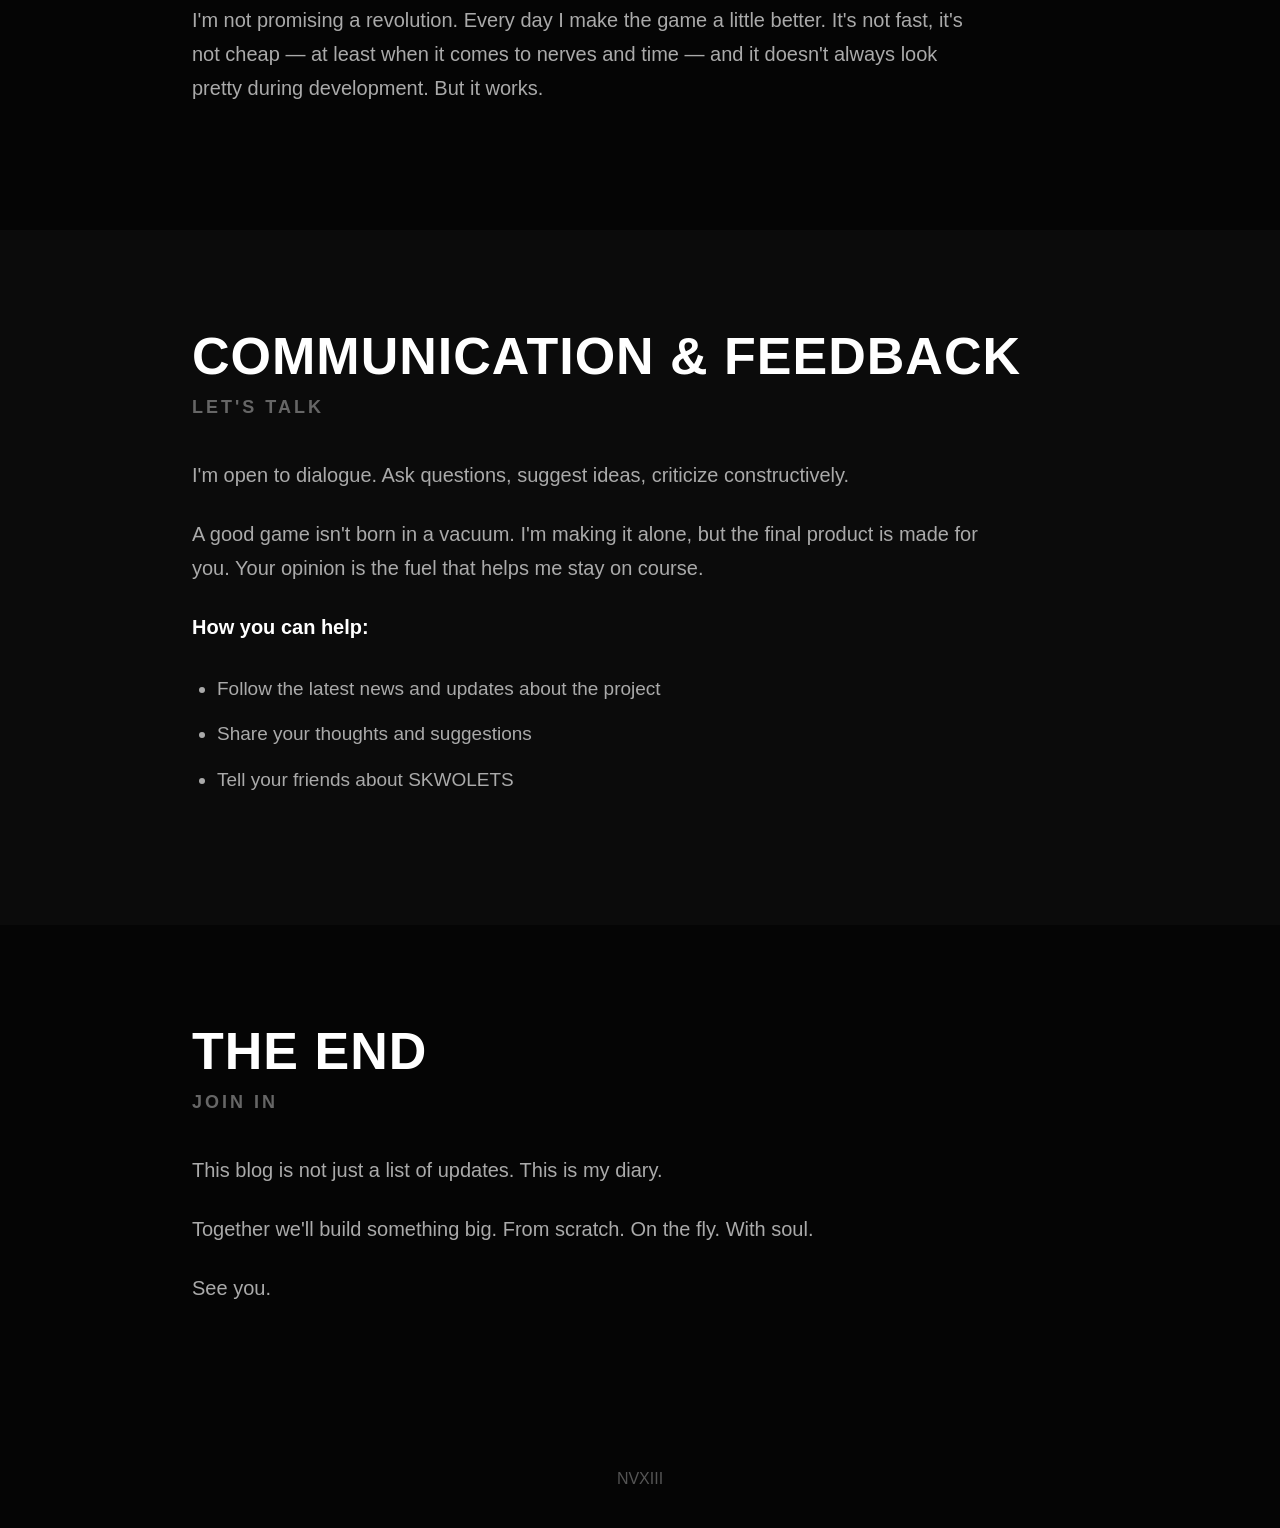
==== commit 2a7d6212: "Update index.html" ====
--- a/devblog/index.html
+++ b/devblog/index.html
@@ -359,8 +359,7 @@
         </p>
 
         <p>
-            I'm not promising a revolution, comrades.
-            I'm promising honest work.
+            I'm not promising a revolution.
             Every day I make the game a little better.
             It's not fast, it's not cheap — at least when it comes to nerves
             and time — and it doesn't always look pretty during development.
@@ -382,8 +381,7 @@
         </p>
 
         <p>
-            Why am I writing this?
-            Because a good game isn't born in a vacuum.
+            A good game isn't born in a vacuum.
             I'm making it alone, but the final product is made for you.
             Your opinion is the fuel that helps me stay on course.
         </p>
@@ -409,8 +407,7 @@
 
         <p>
             This blog is not just a list of updates.
-            It's a diary of a madman who decided that AAA is accessible to anyone
-            with enough will, time and passion.
+            This is my diary.
         </p>
 
         <p>
--- a/devblog/style.css
+++ b/devblog/style.css
@@ -273,16 +273,24 @@
 }
 
 .updates summary::after {
-    content: "+";
-
-    display: inline-block;
+    content: "▼";
+
+    display: inline-flex;
+    align-items: center;
+    justify-content: center;
+
+    width: 36px;
+    height: 36px;
 
     margin-left: 20px;
 
     font-size: 36px;
     font-weight: 400;
+    line-height: 1;
 
     color: #555;
+
+    transform-origin: center center;
 
     transition:
         transform 0.3s ease,
@@ -290,7 +298,7 @@
 }
 
 .updates details[open] summary::after {
-    content: "−";
+    transform: rotate(180deg);
     color: #aaa;
 }
 
@@ -388,6 +396,40 @@
     color: #aaa;
 
     transform: translateX(5px);
+}
+
+/* Disabled update categories */
+
+.updates-category.is-disabled {
+    width: 100%;
+    user-select: none;
+}
+
+.updates-category.is-disabled .updates-summary {
+    font-size: 52px;
+    font-weight: 700;
+    letter-spacing: 1px;
+
+    color: #aaa;
+
+    cursor: not-allowed;
+    opacity: 0.3;
+}
+
+.updates-category.is-disabled .updates-summary::after {
+    content: "+";
+
+    display: inline-block;
+    margin-left: 20px;
+
+    font-size: 36px;
+    font-weight: 400;
+
+    color: #555;
+}
+
+.updates-category.is-disabled .updates-summary::after {
+    display: none;
 }
 
 /* ============================================================
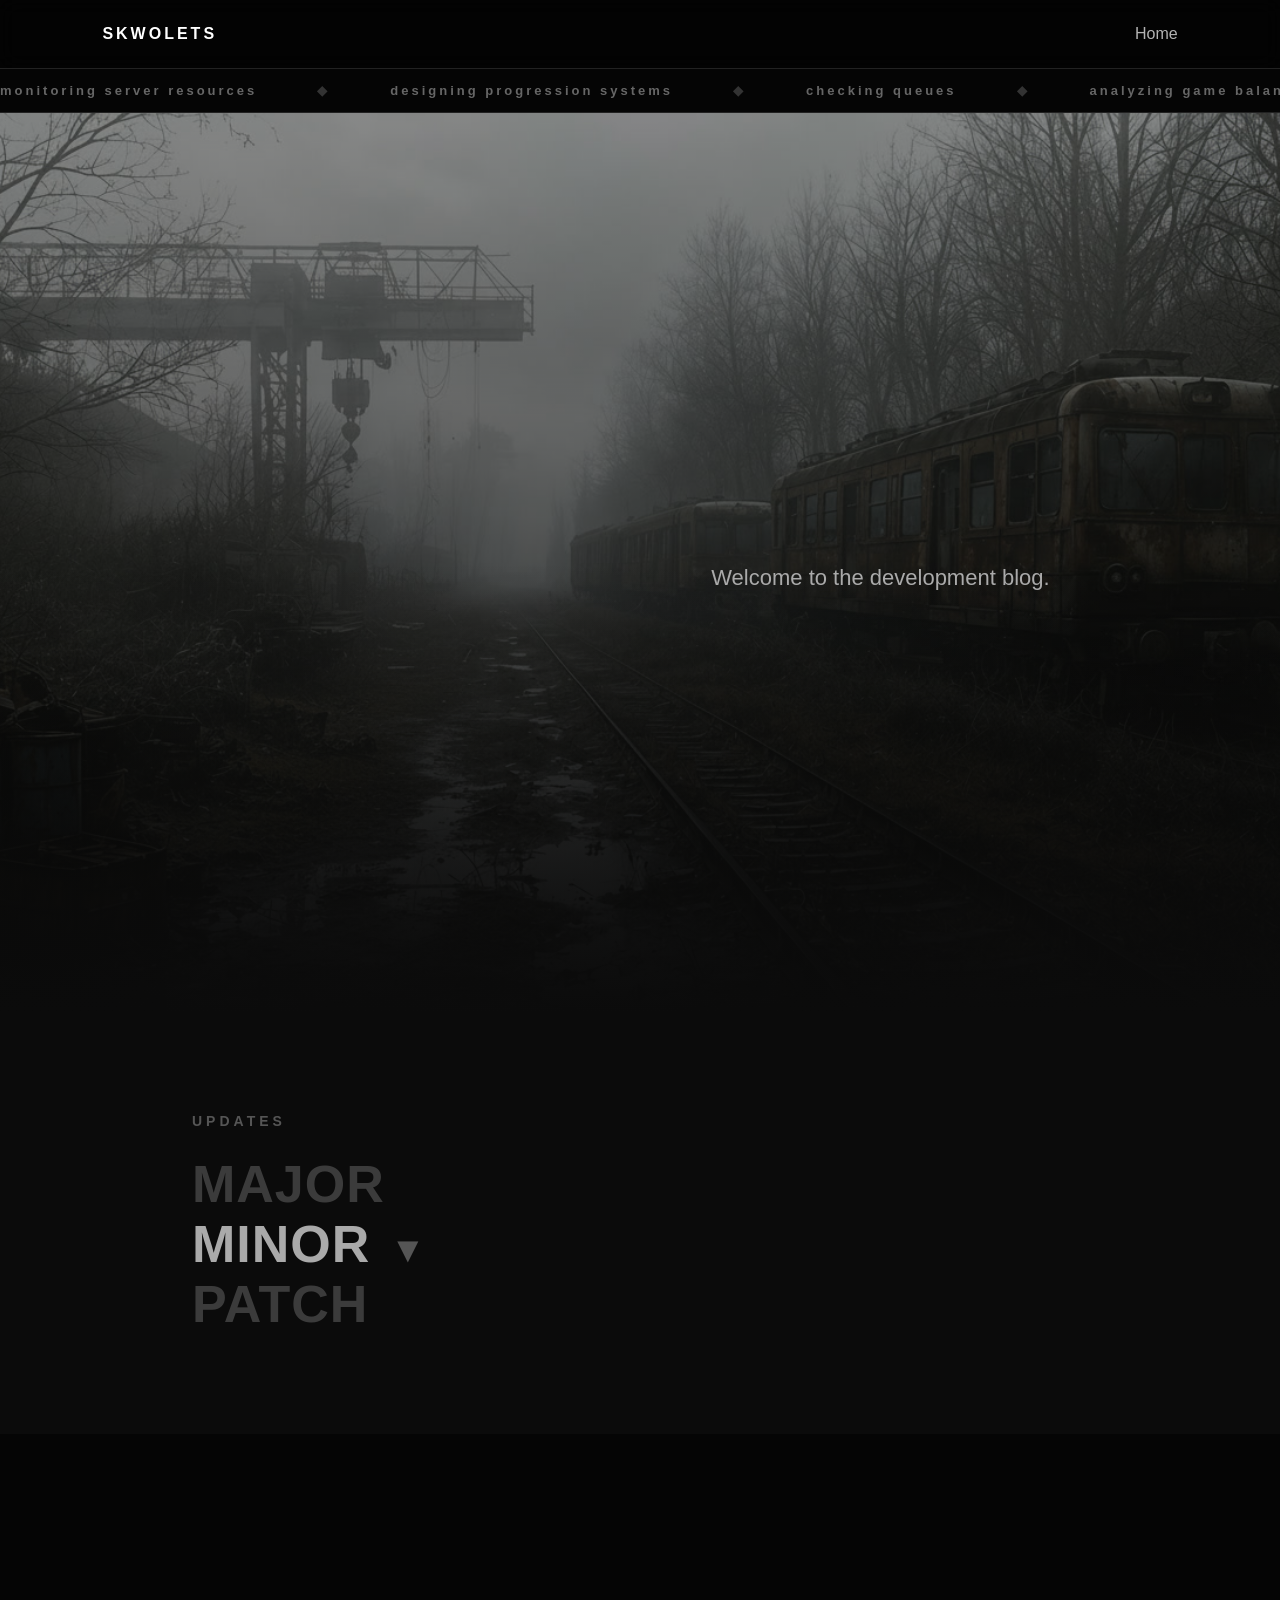
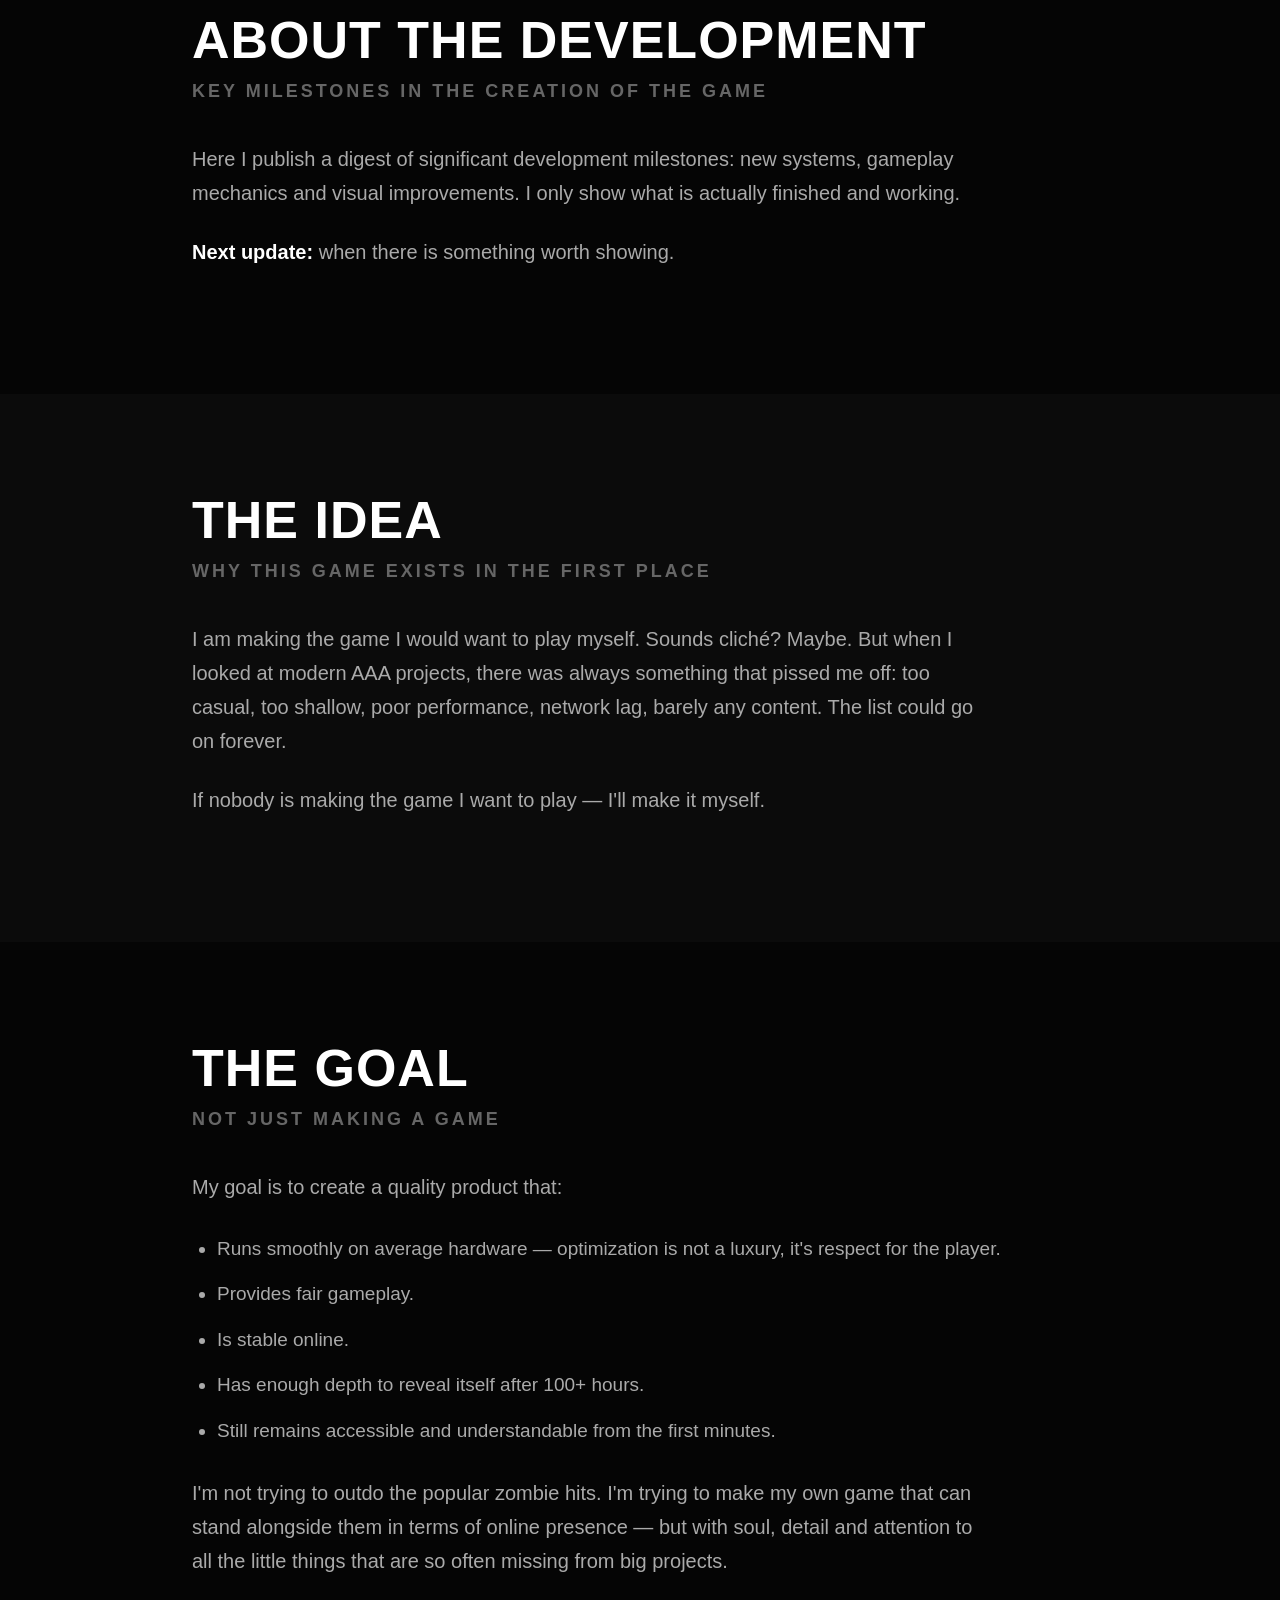
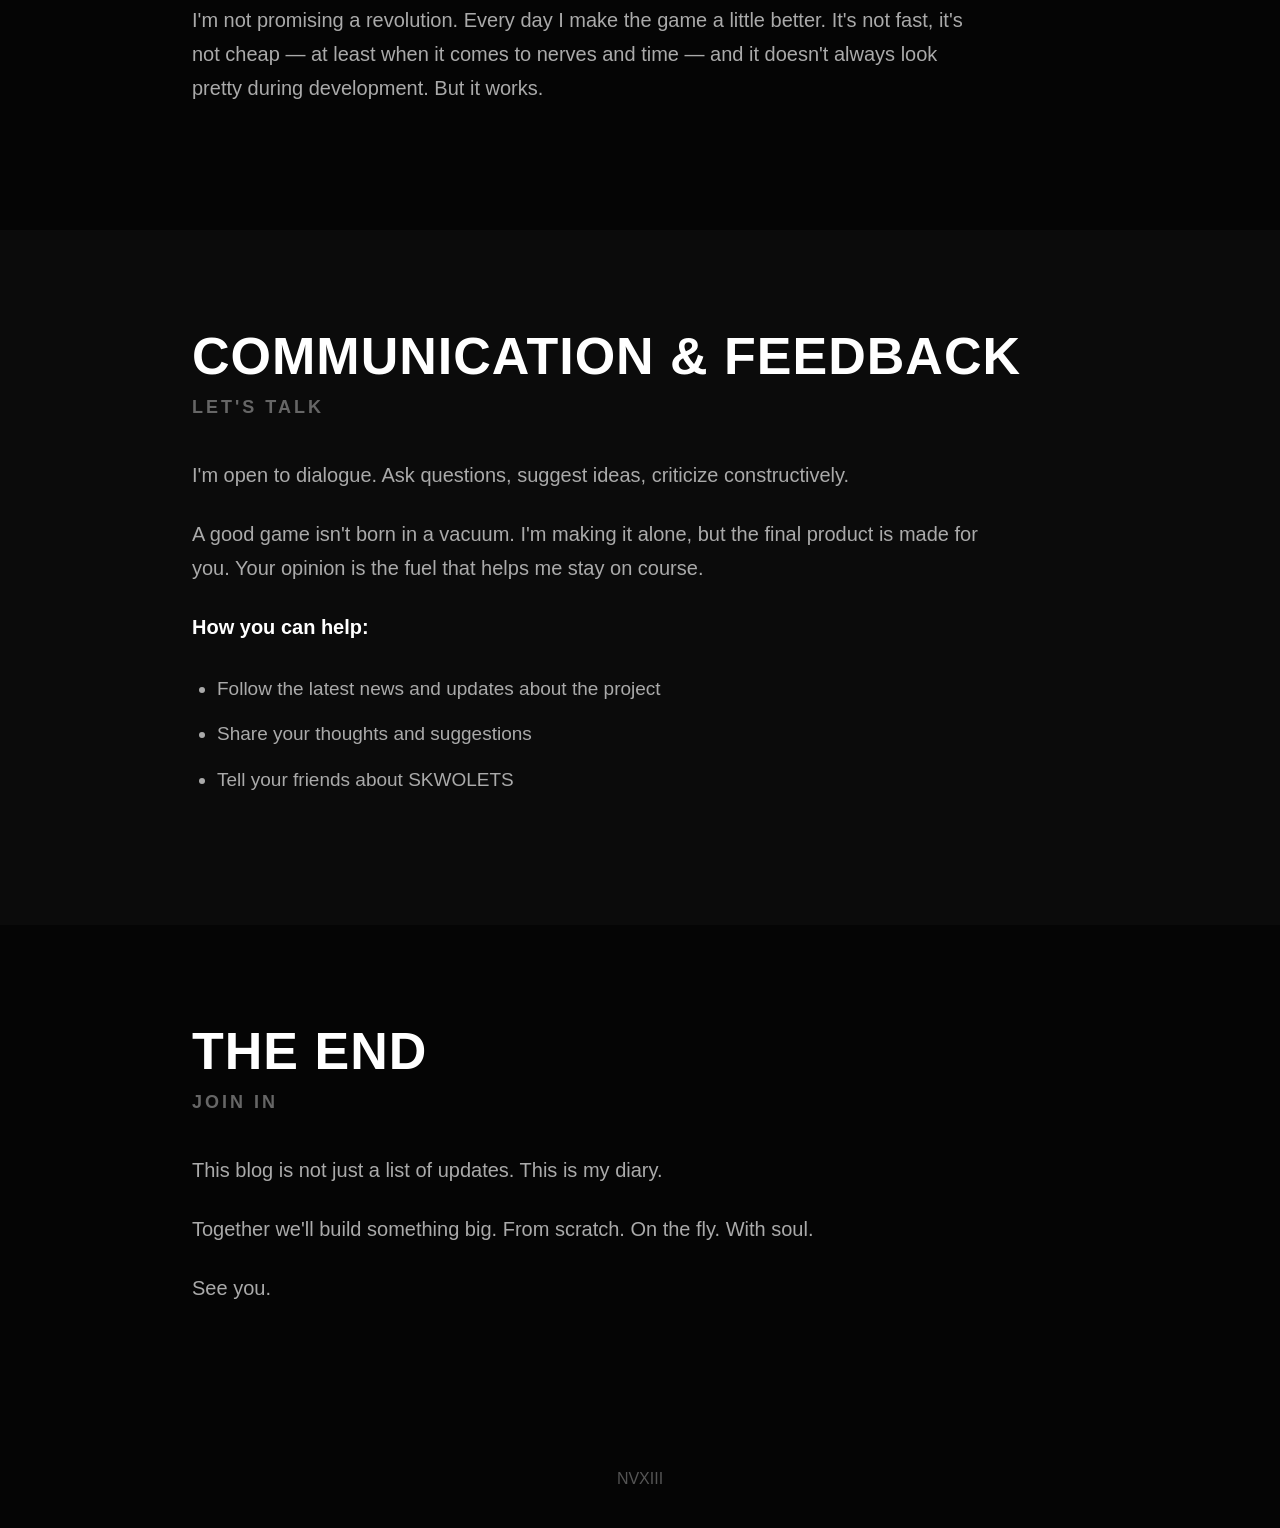
==== commit a4d1ede0: "Update index.html" ====
--- a/devblog/index.html
+++ b/devblog/index.html
@@ -208,7 +208,7 @@
                 <div class="update-info">
 
                     <h3>
-                        002 Shooting System
+                        Shooting System
                     </h3>
 
                     <p>
@@ -235,7 +235,7 @@
                 <div class="update-info">
 
                     <h3>
-                        001 Master Server
+                        Master Server
                     </h3>
 
                     <p>
--- a/style.css
+++ b/style.css
@@ -115,7 +115,7 @@
             rgba(0,0,0,0.4),
             rgba(0,0,0,0.8)
         ),
-        url("images/hero-01.png");
+        url("images/hero-home.png");
 
     background-size: cover;
     background-position: center bottom;
--- a/devblog/style.css
+++ b/devblog/style.css
@@ -31,27 +31,11 @@
             rgba(0,0,0,0.4),
             rgba(0,0,0,0.8)
         ),
-        url("../images/hero-02.png");
+        url("../images/hero-devblog.jpg");
 
     background-size: cover;
     background-position: center;
     background-repeat: no-repeat;
-
-    -webkit-mask-image:
-        linear-gradient(
-            to bottom,
-            black 0%,
-            black 50%,
-            transparent 100%
-        );
-
-    mask-image:
-        linear-gradient(
-            to bottom,
-            black 0%,
-            black 50%,
-            transparent 100%
-        );
 
     z-index: 0;
 
@@ -63,9 +47,26 @@
         alternate;
 }
 
+.devblog-hero::after {
+    content: "";
+
+    position: absolute;
+    inset: 0;
+
+    background: linear-gradient(
+        to bottom,
+        transparent 50%,
+        #0b0b0b 100%
+    );
+
+    pointer-events: none;
+
+    z-index: 1;
+}
+
 .devblog-hero-content {
     position: relative;
-    z-index: 1;
+    z-index: 2;
 
     width: 100%;
     padding-right: 10%;
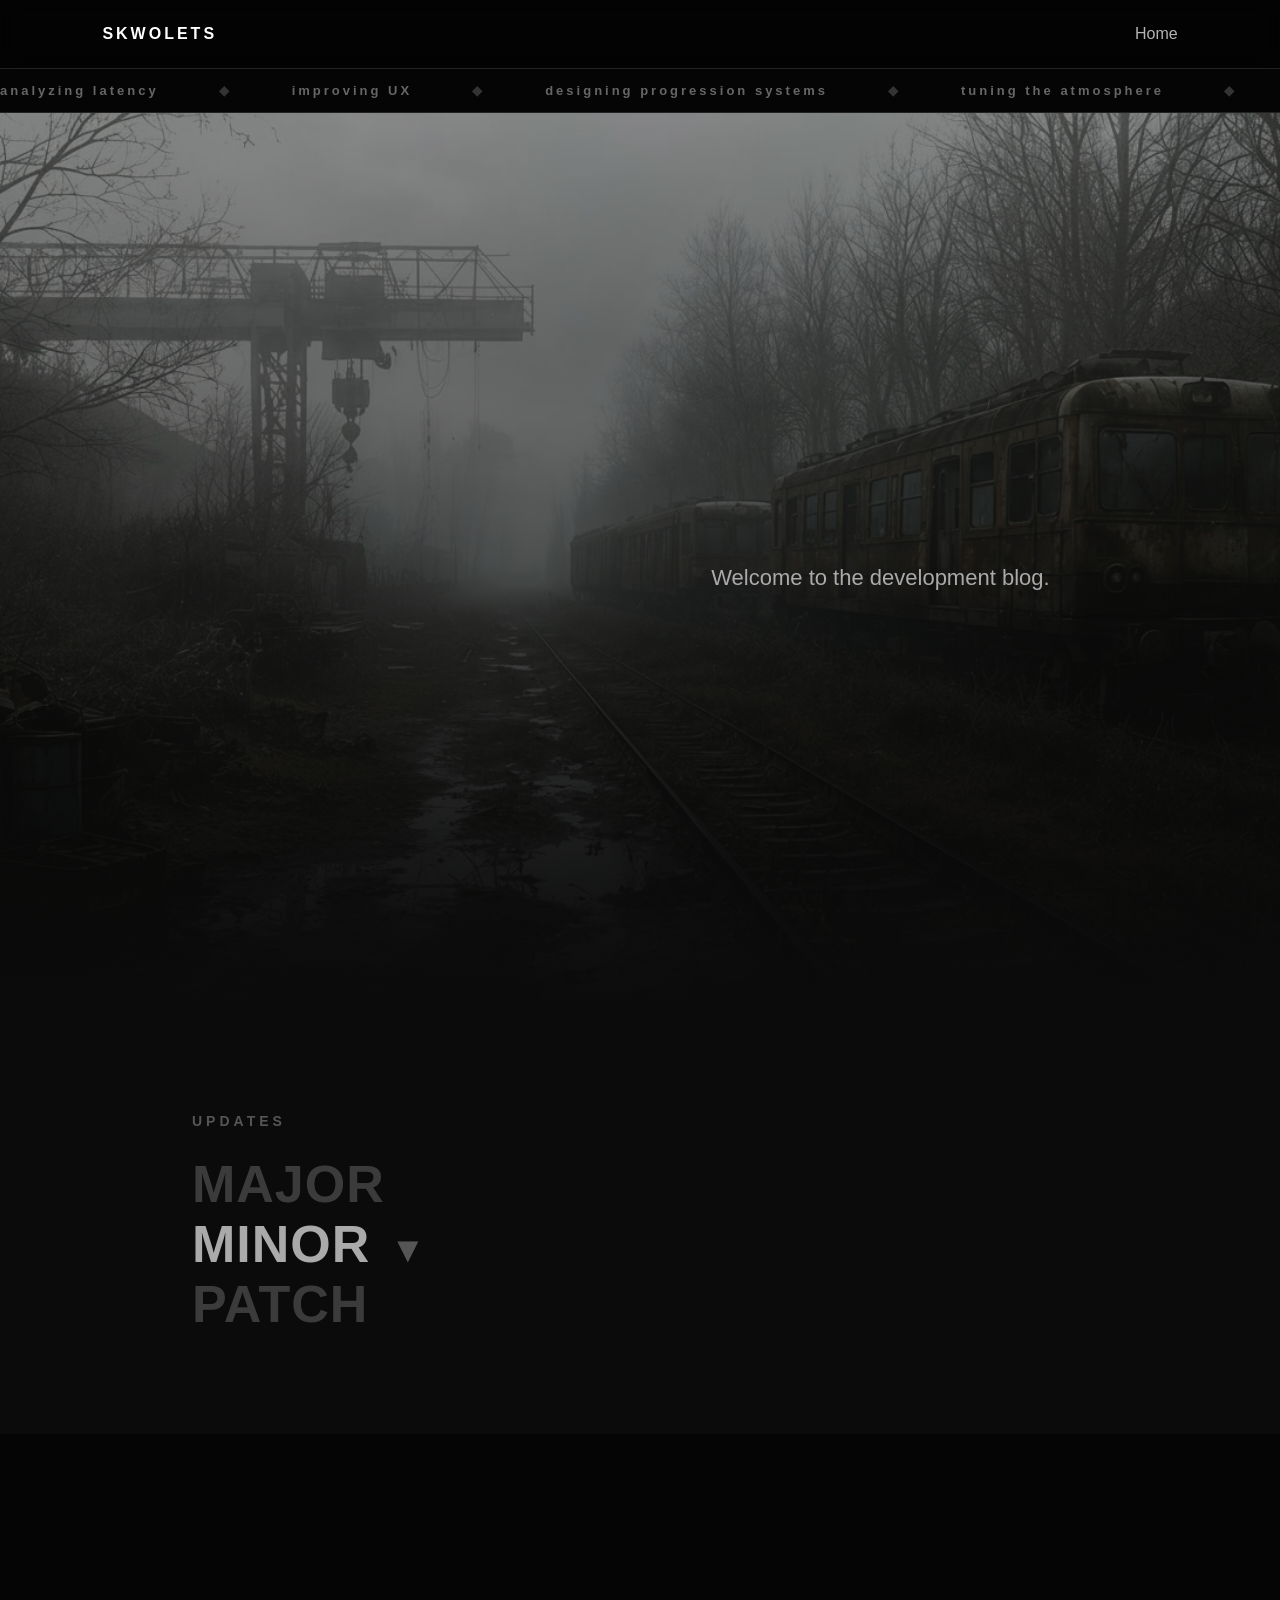
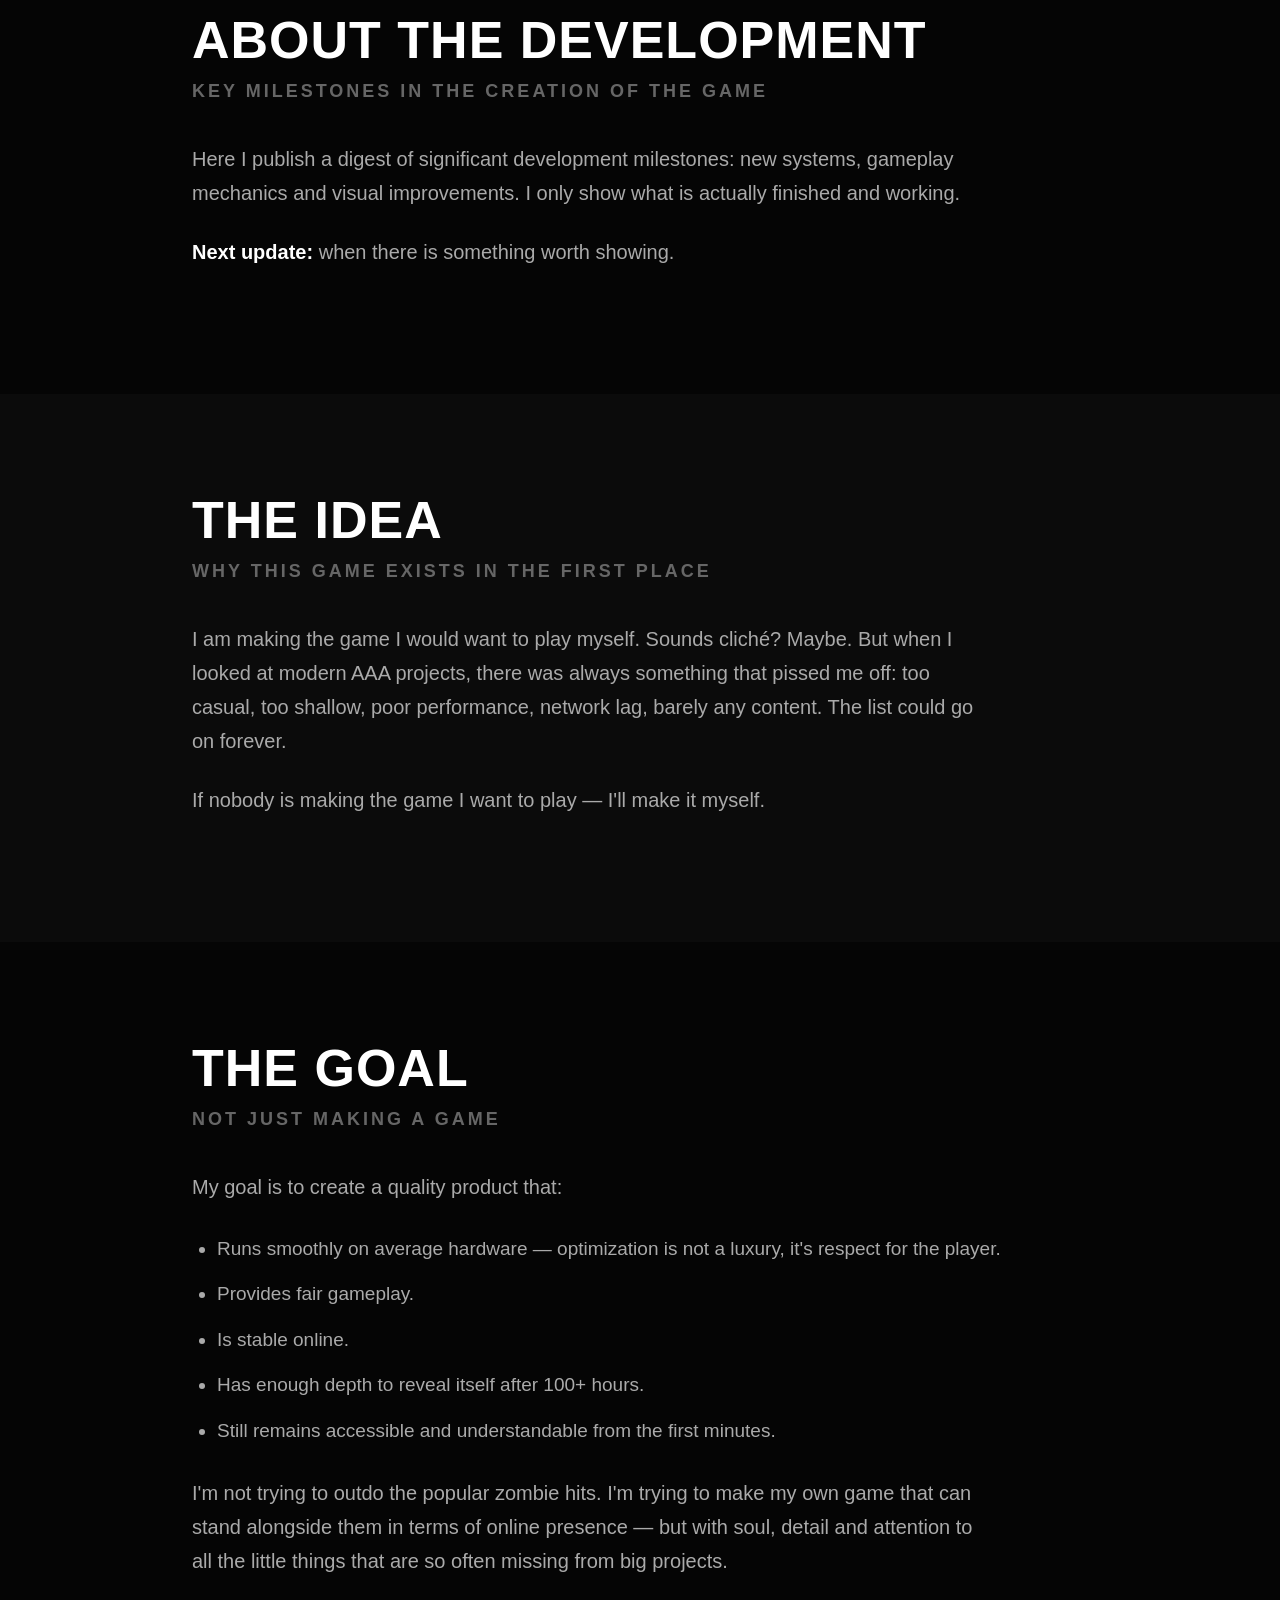
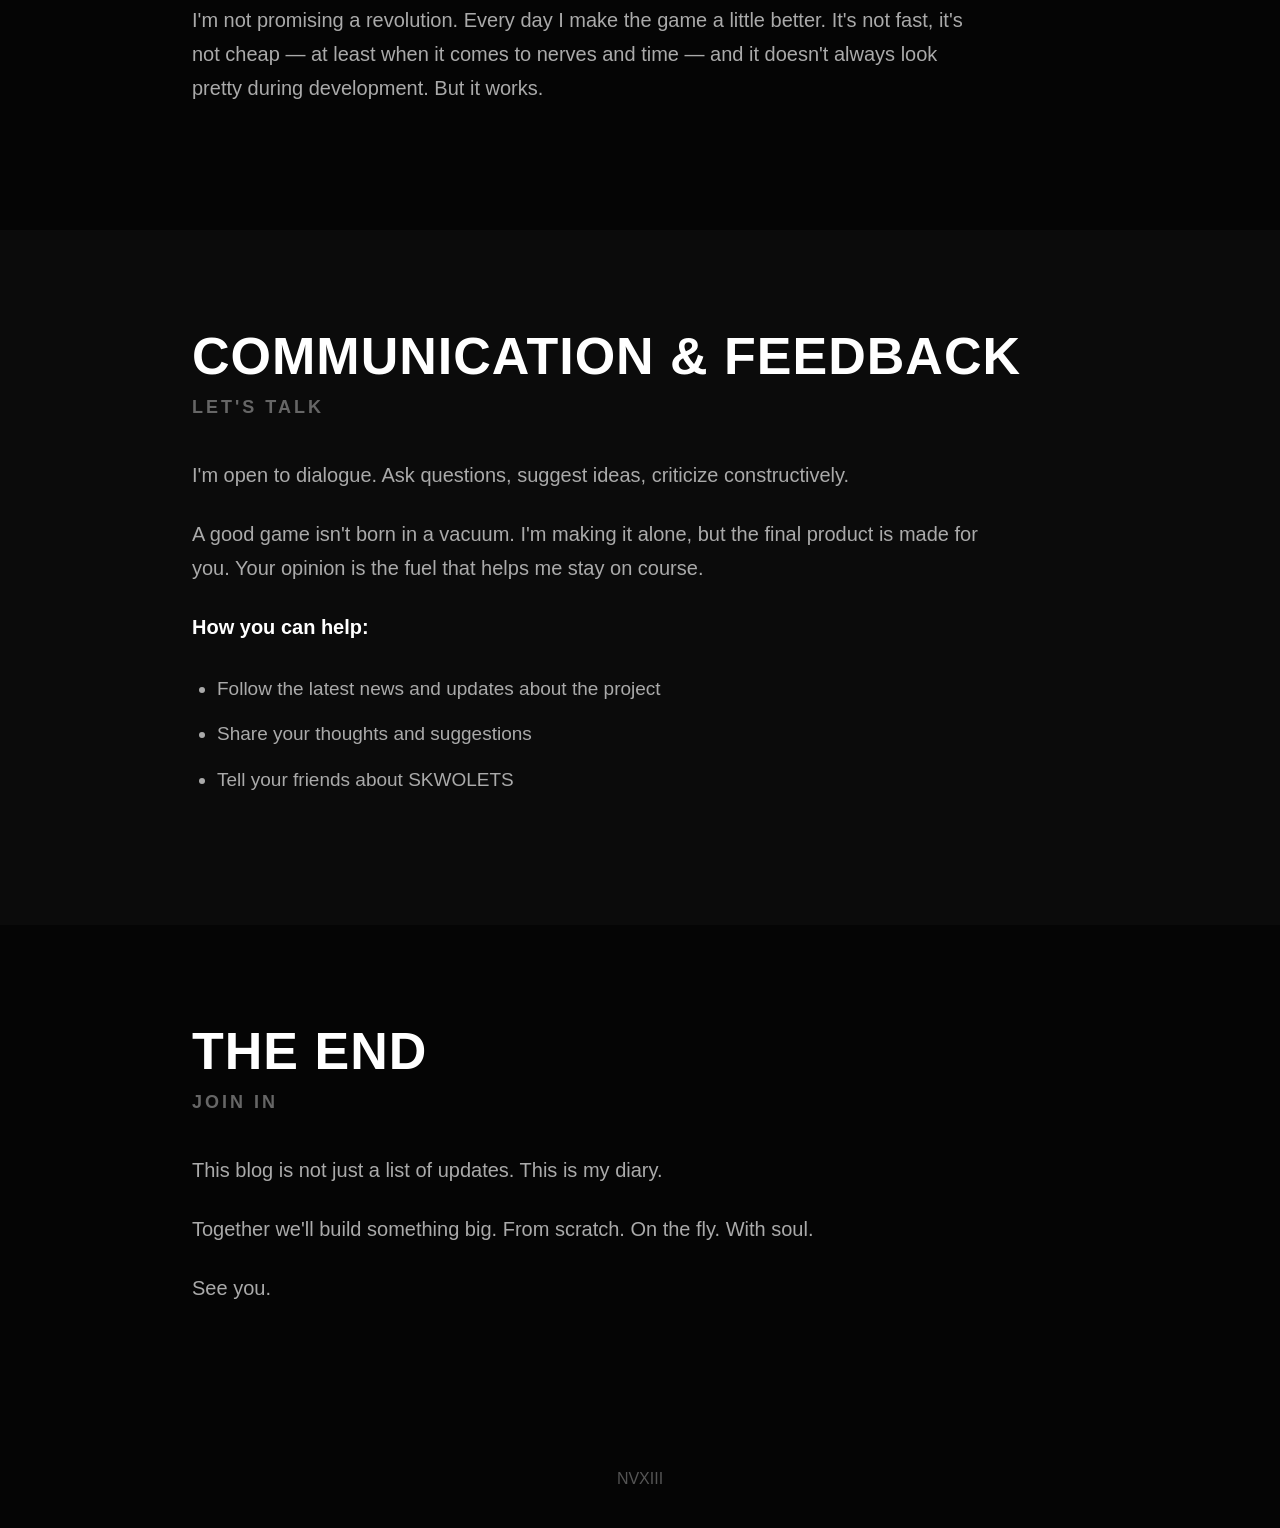
==== commit e6f1a129: "Update index.html" ====
--- a/devblog/index.html
+++ b/devblog/index.html
@@ -59,10 +59,7 @@
 <span>tuning the gameplay loop</span>
 <span>balancing gameplay</span>
 <span>tuning progression</span>
-<span>designing loot systems</span>
 <span>balancing the economy</span>
-<span>designing quest systems</span>
-<span>developing NPCs</span>
 <span>tuning AI behavior</span>
 <span>designing combat systems</span>
 <span>tuning weapons</span>
@@ -101,7 +98,6 @@
 <span>testing multiplayer</span>
 <span>checking replication</span>
 <span>testing reconnects</span>
-<span>checking heartbeats</span>
 <span>analyzing latency</span>
 <span>checking ping</span>
 <span>optimizing queries</span>
@@ -156,8 +152,6 @@
 <span>reading my old code</span>
 <span>not understanding my old code</span>
 <span>blaming Unreal</span>
-<span>blaming Redis</span>
-<span>blaming Gunicorn</span>
 <span>blaming the internet</span>
 <span>blaming myself</span>
 
@@ -168,8 +162,6 @@
 <span>staring at the loading screen</span>
 <span>staring at an empty map</span>
 <span>pretending it was intentional</span>
-<span>pressing Play</span>
-<span>pressing Stop</span>
 <span>pretending it's almost done</span>
 
 </div>
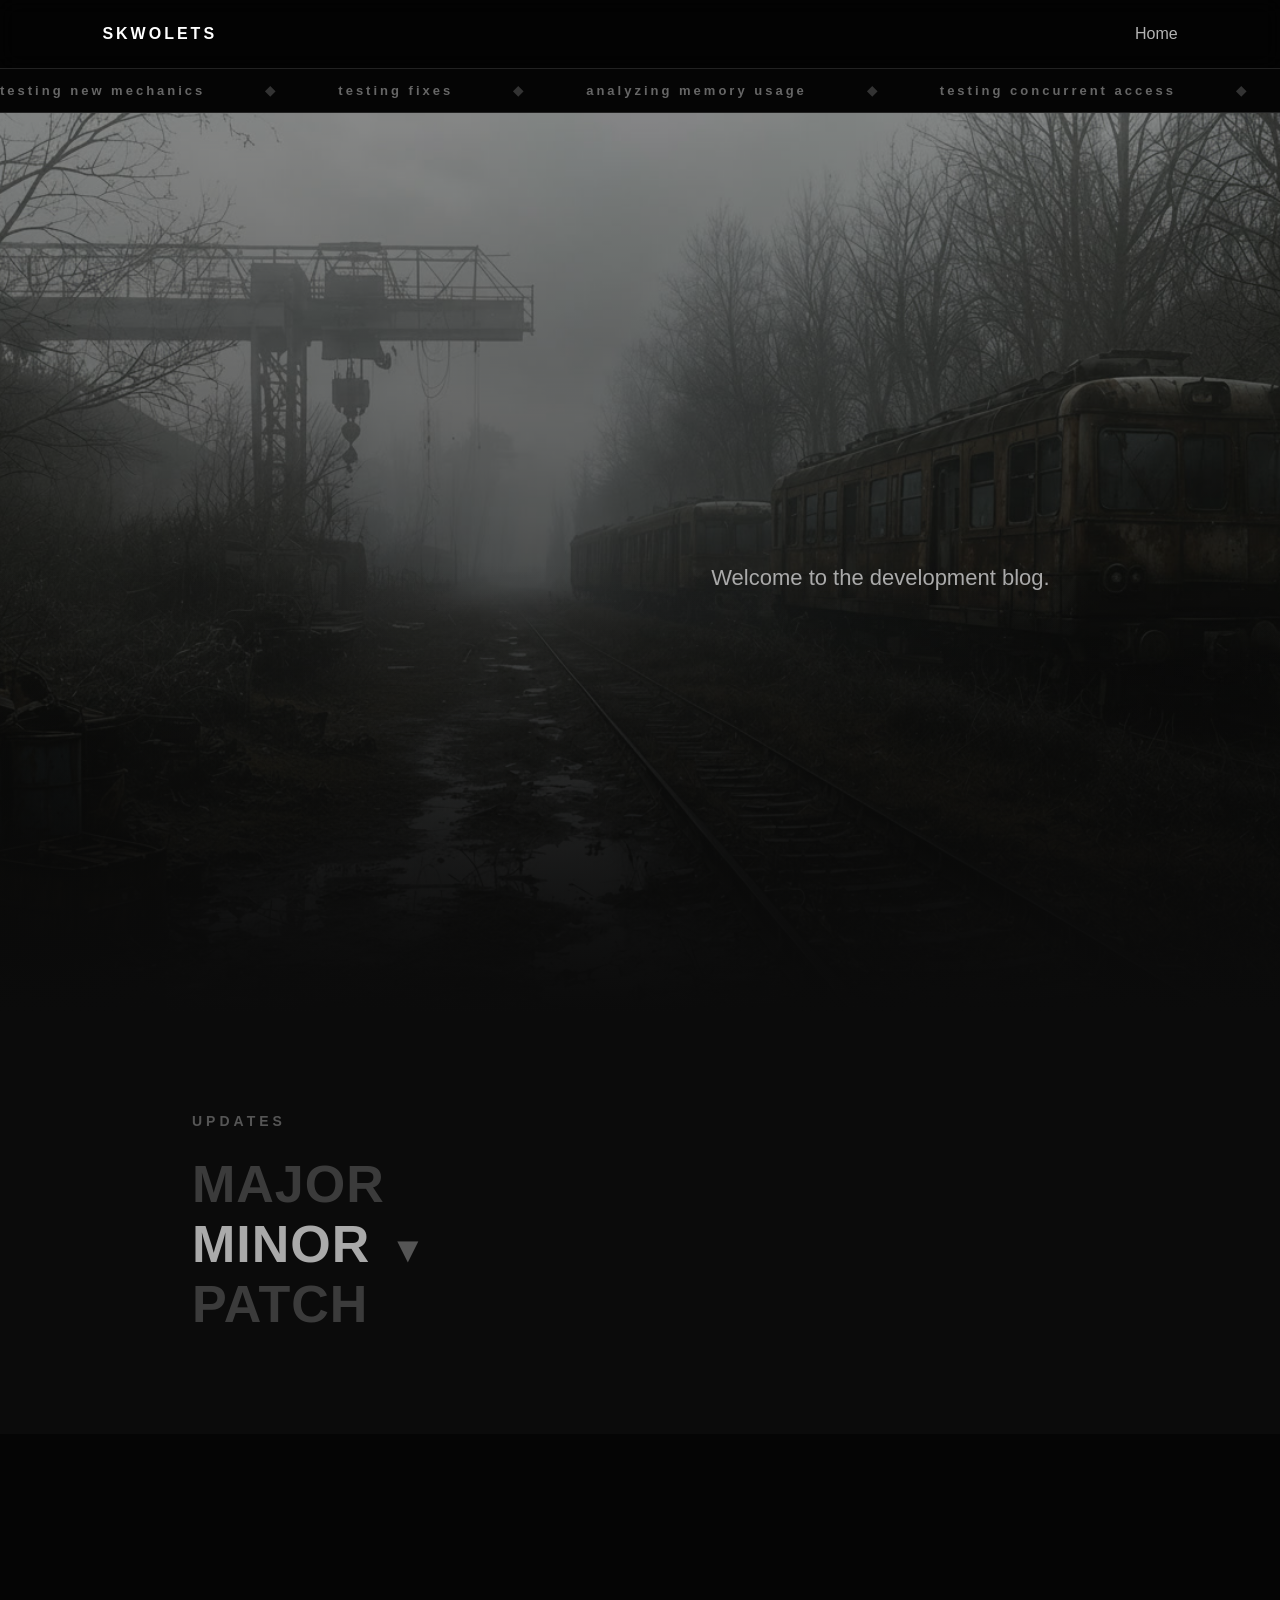
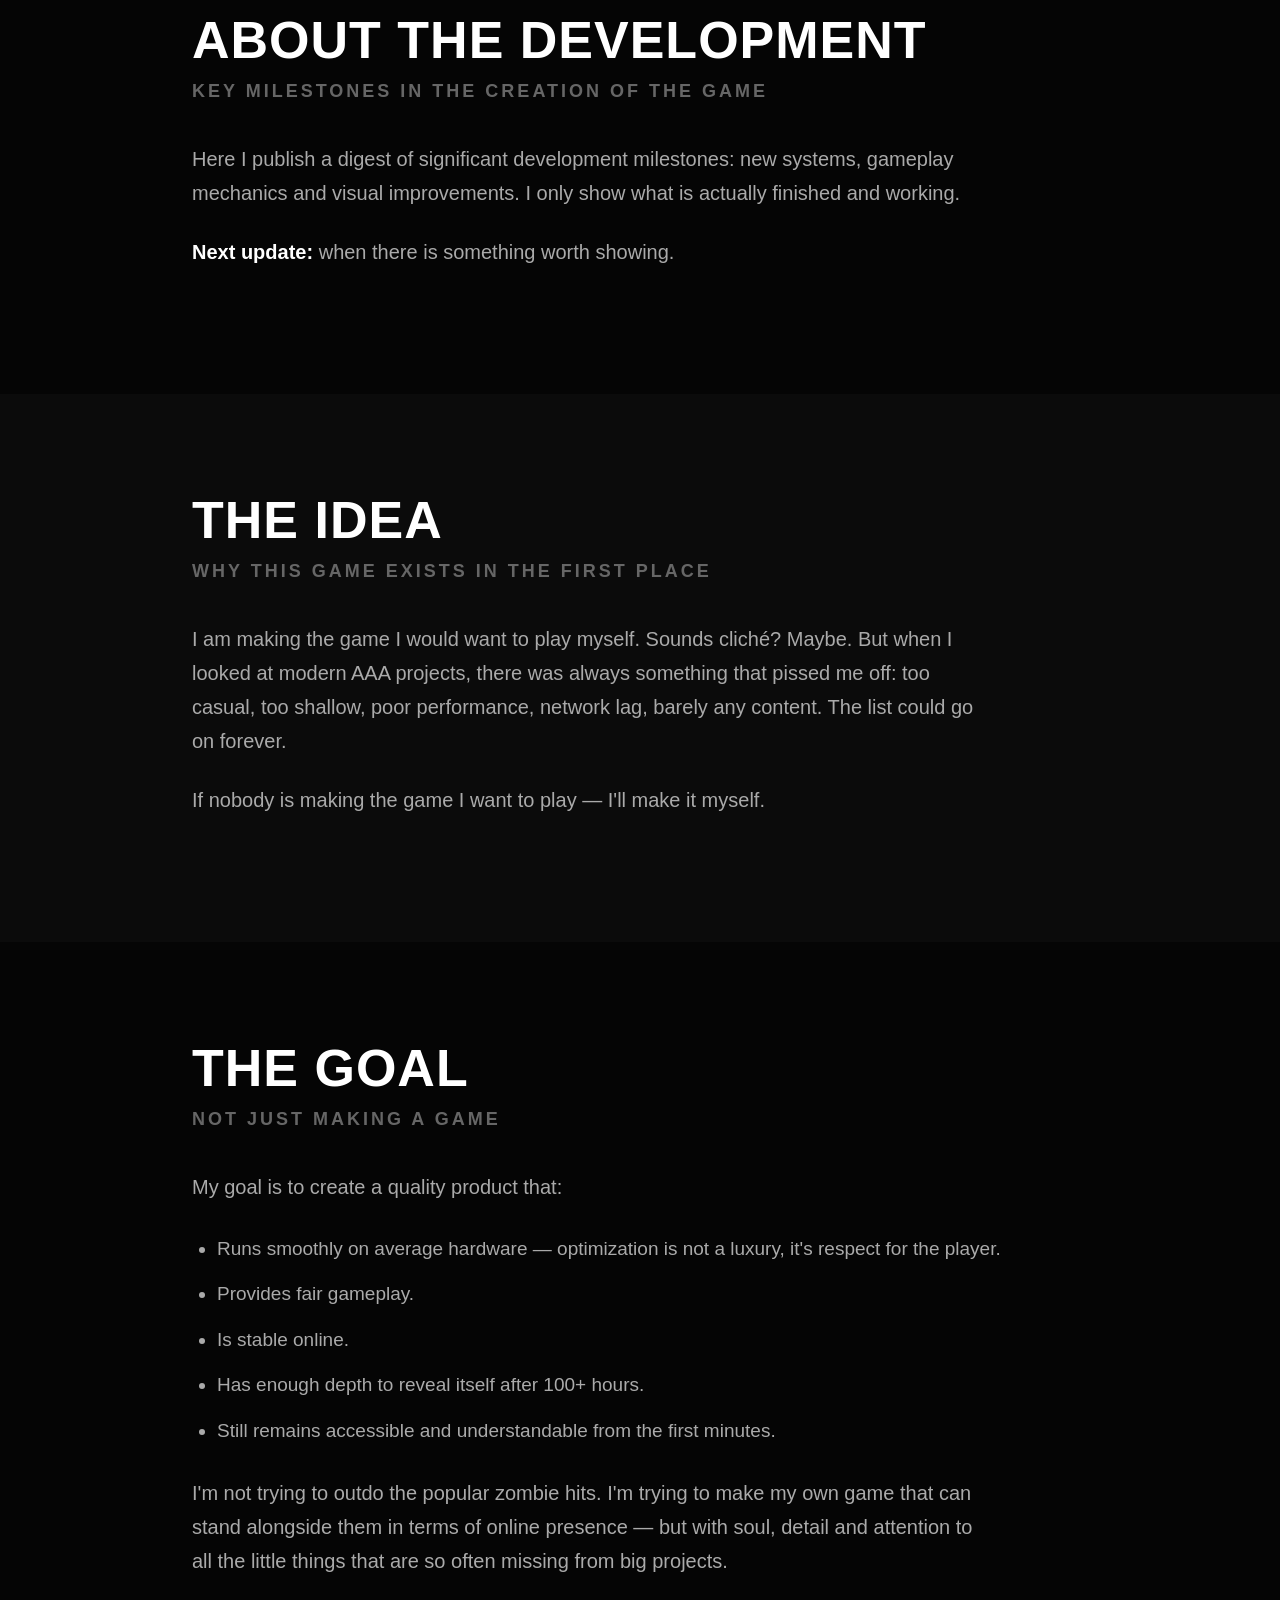
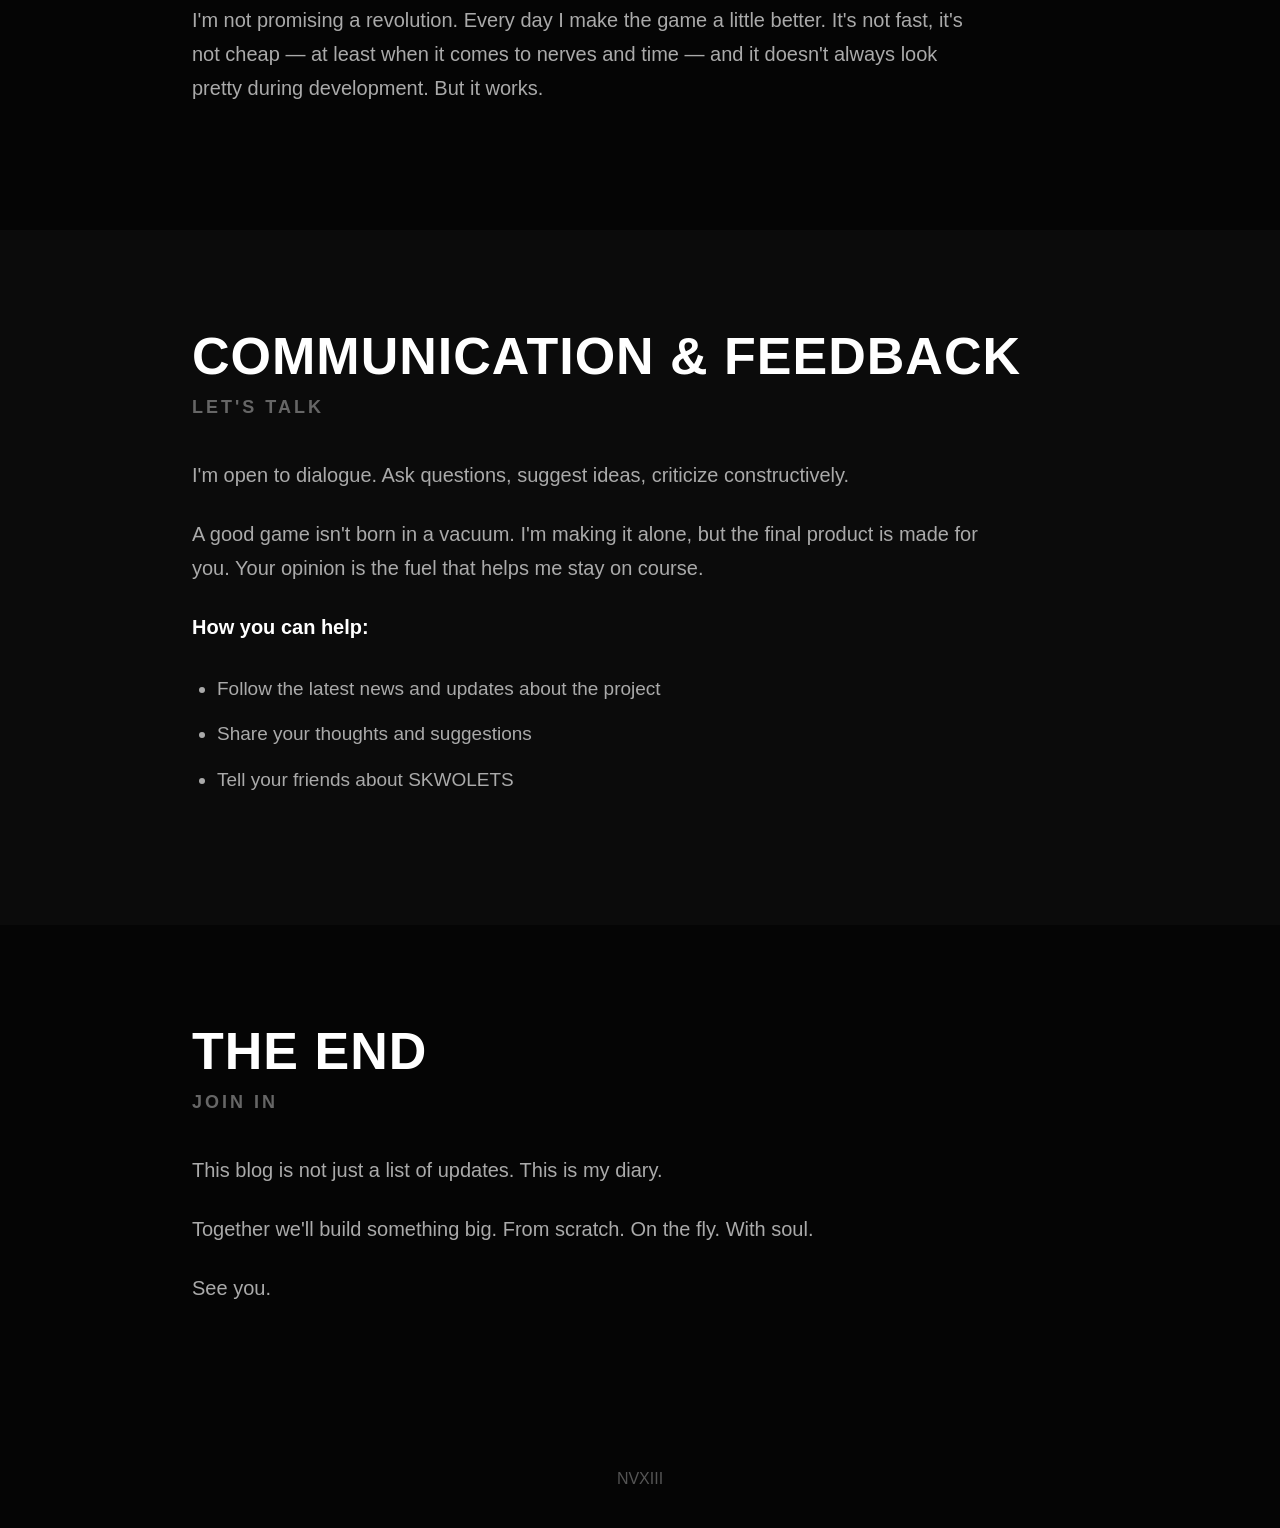
==== commit 5d0a1c8b: "Update index.html" ====
--- a/devblog/index.html
+++ b/devblog/index.html
@@ -6,7 +6,7 @@
     <meta charset="UTF-8">
     <meta name="viewport" content="width=device-width, initial-scale=1.0">
 
-    <title>Development Blog - SKWOLETS</title>
+    <title>Development Blog — SKWOLETS</title>
 
     <link rel="stylesheet" href="../style.css">
     <link rel="stylesheet" href="style.css">
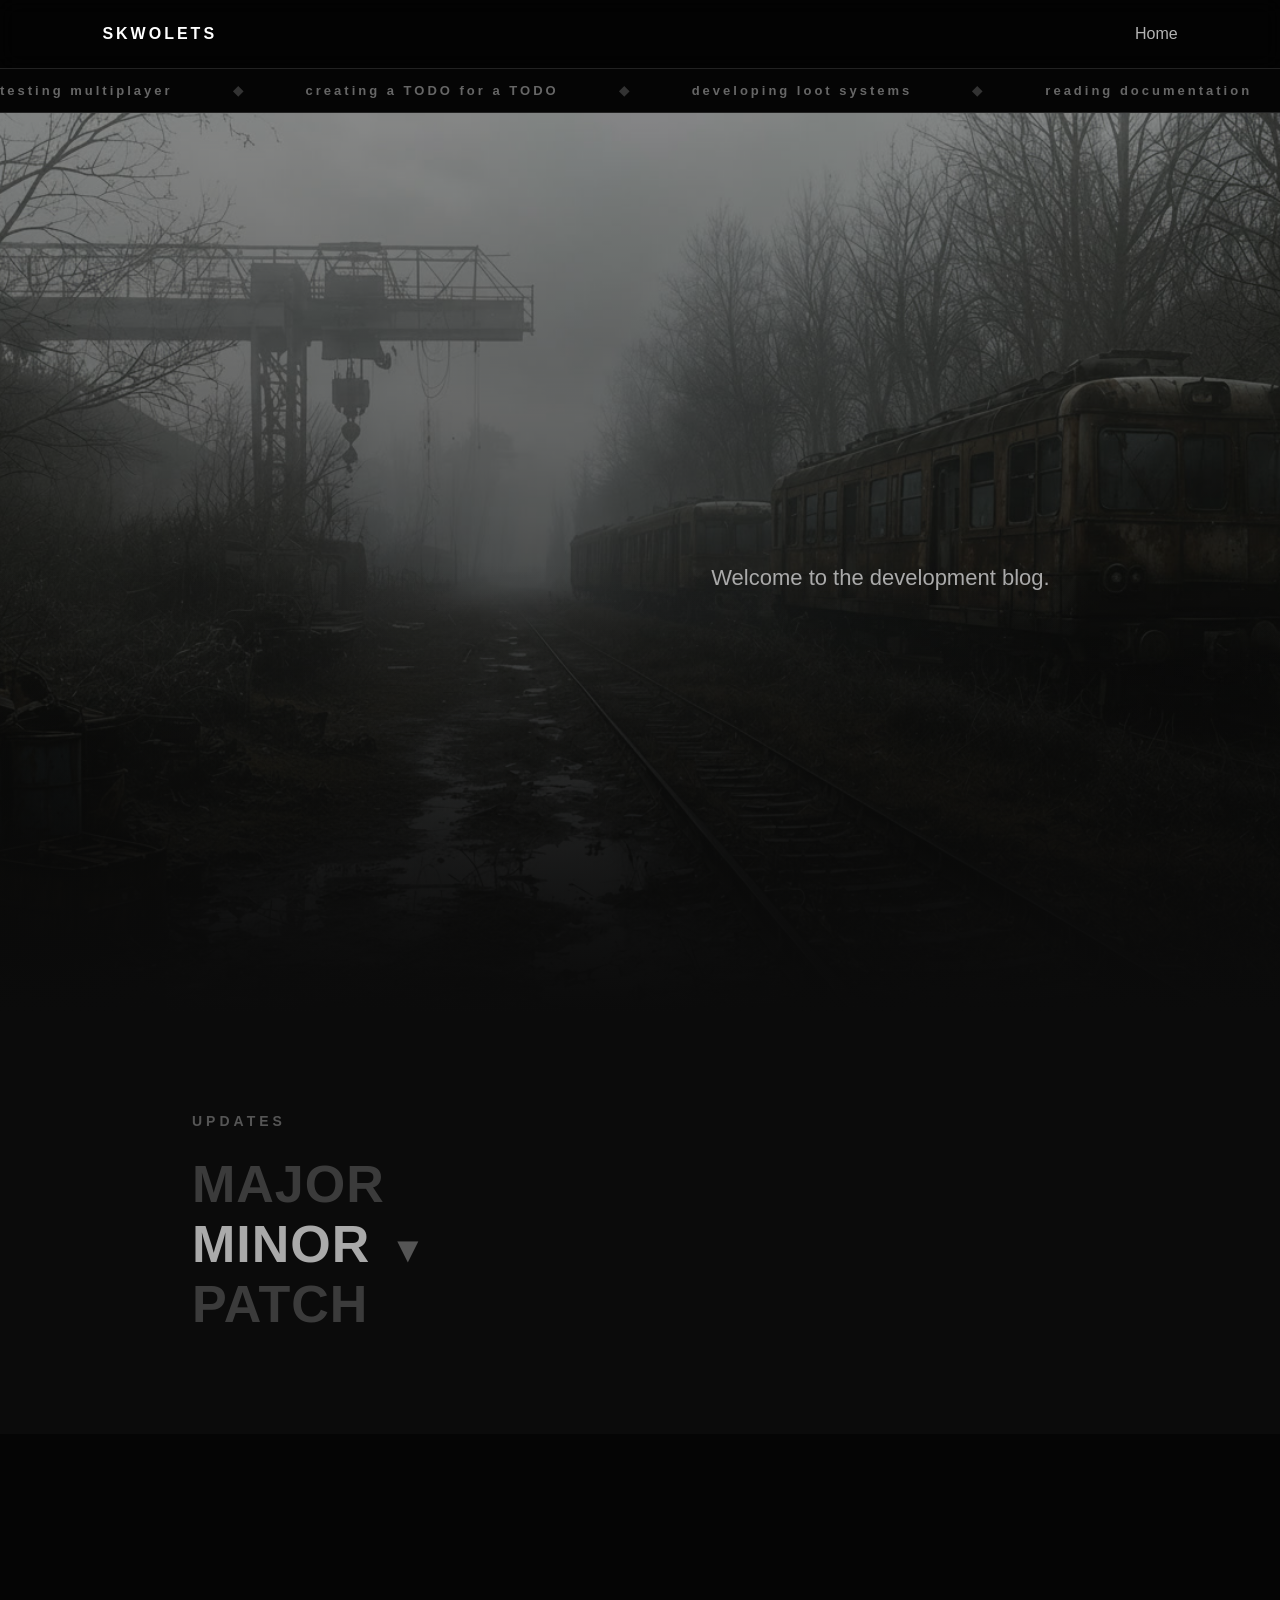
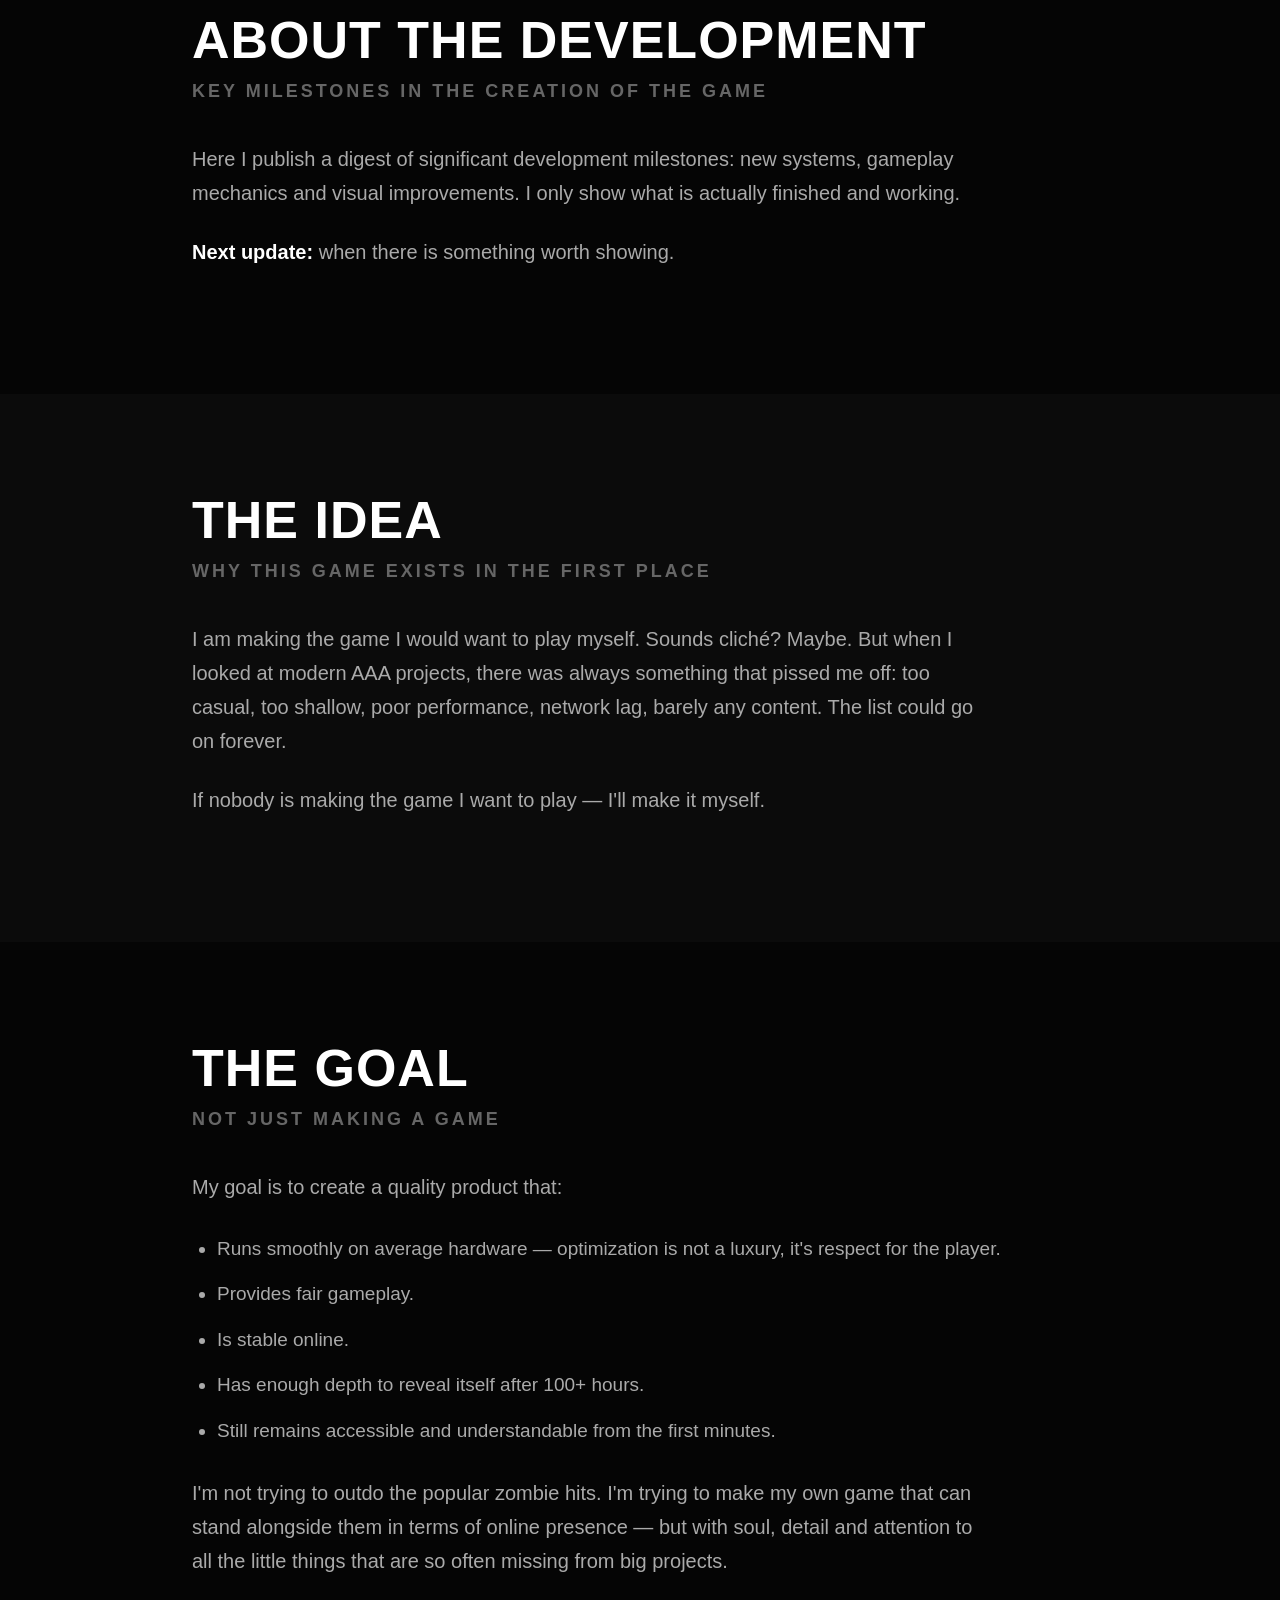
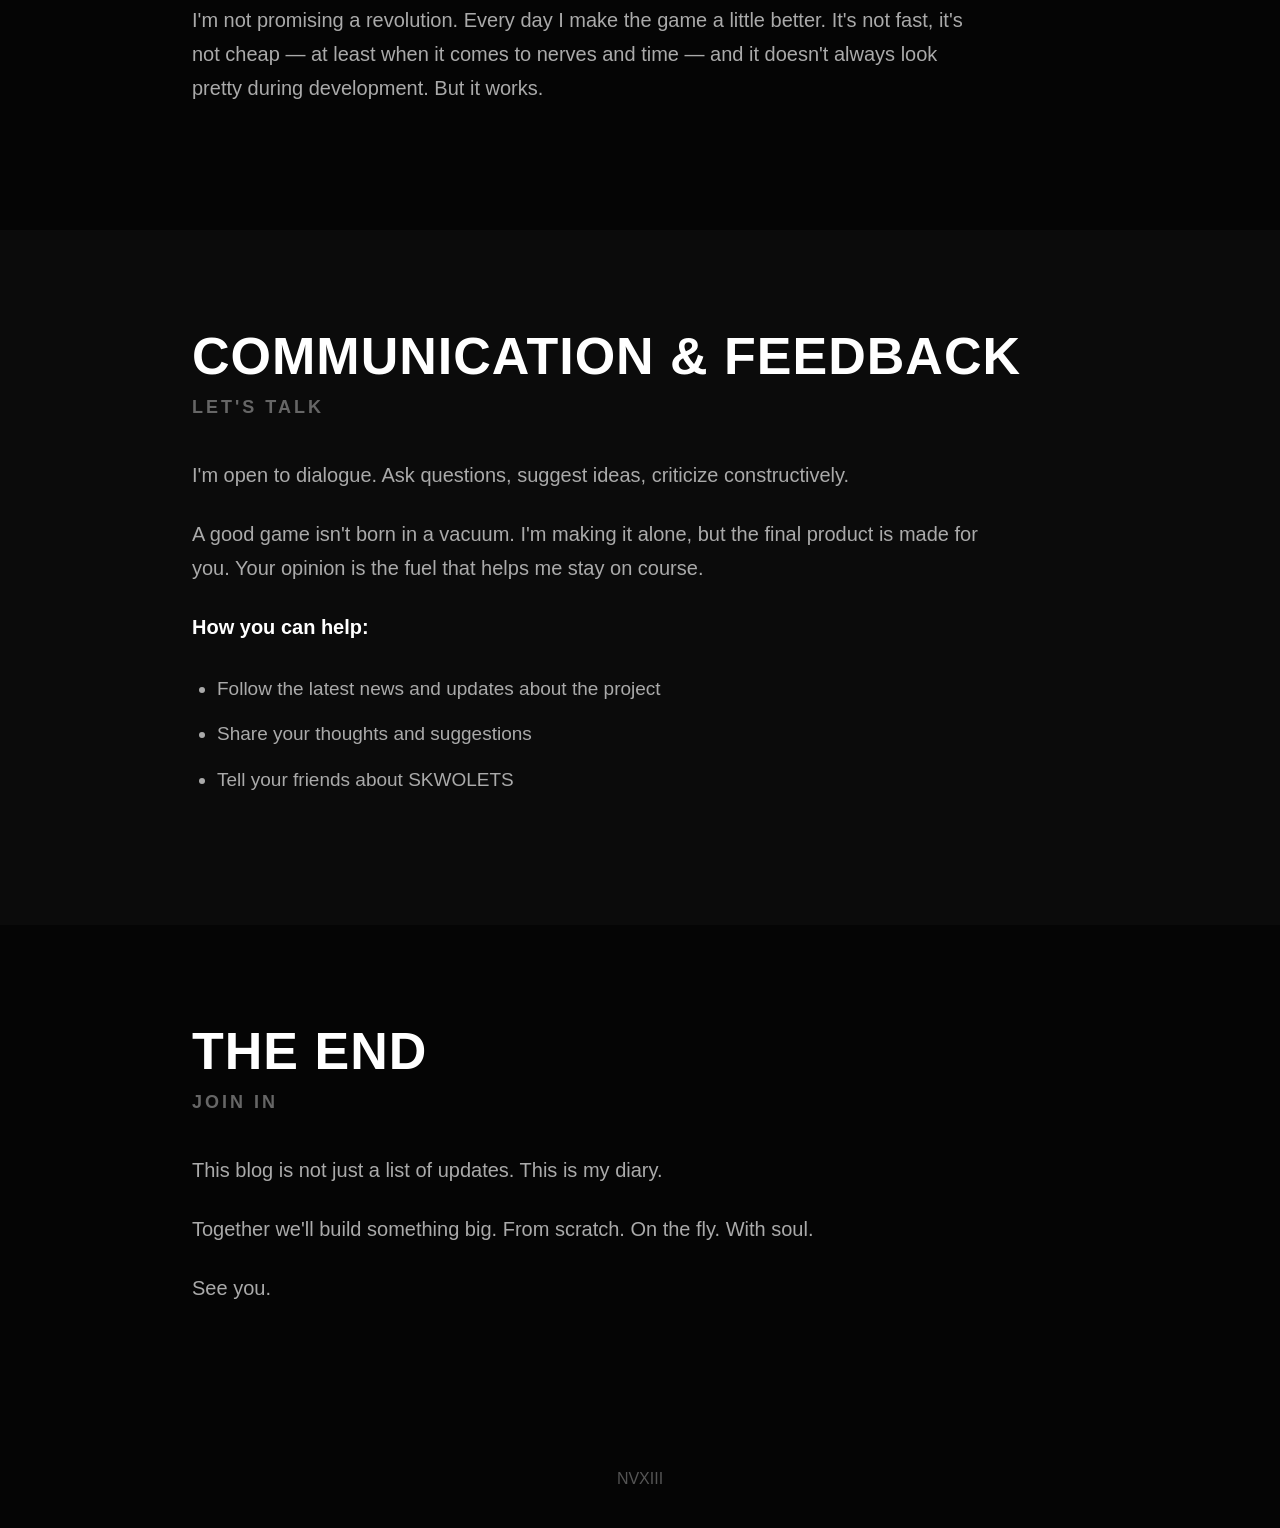
==== commit 3ce67267: "Update index.html" ====
--- a/devblog/index.html
+++ b/devblog/index.html
@@ -191,6 +191,31 @@
 
         <div class="updates-list">
 
+            <a href="/devblog/devlog/instance-architecture/" class="update-item">
+
+                <div class="update-date">
+                    15 NOV 2026
+                </div>
+
+                <div class="update-info">
+
+                    <h3>
+                        Objects and Items
+                    </h3>
+
+                    <p>
+                        A unified architecture for managing objects, their state, ownership,
+                        visual representations, and persistence.
+                    </p>
+
+                </div>
+
+                <div class="update-arrow">
+                    →
+                </div>
+
+            </a>
+
             <a href="/devblog/devlog/shooting-system/" class="update-item">
 
                 <div class="update-date">
--- a/devblog/style.css
+++ b/devblog/style.css
@@ -574,3 +574,70 @@
     color: #fff;
     border-color: #666;
 }
+
+/* ============================================================
+   DEFINITION CONFIGURATION
+============================================================ */
+
+.definition-config {
+    margin: 30px 0 15px;
+    border: 1px solid #252525;
+    background: #080808;
+}
+
+.definition-config-header {
+    display: flex;
+    align-items: center;
+    justify-content: space-between;
+    padding: 14px 20px;
+    border-bottom: 1px solid #222;
+    background: #0d0d0d;
+    cursor: pointer;
+    list-style: none;
+    user-select: none;
+}
+
+.definition-config-header::-webkit-details-marker {
+    display: none;
+}
+
+.definition-config-header::after {
+    content: "＋";
+    color: #ff3b3b;
+    font-family: monospace;
+    font-size: 16px;
+}
+
+.definition-config[open] .definition-config-header::after {
+    content: "−";
+}
+
+.definition-config-header span {
+    color: #777;
+    font-family: monospace;
+    font-size: 10px;
+    letter-spacing: 2px;
+}
+
+.definition-config-header strong {
+    margin-left: auto;
+    margin-right: 20px;
+    color: #ff3b3b;
+    font-family: monospace;
+    font-size: 10px;
+    letter-spacing: 2px;
+}
+
+.definition-config pre {
+    margin: 0;
+    padding: 28px;
+    overflow-x: auto;
+    background: #050505;
+}
+
+.definition-config code {
+    color: #b8b8b8;
+    font-family: monospace;
+    font-size: 13px;
+    line-height: 1.8;
+}
